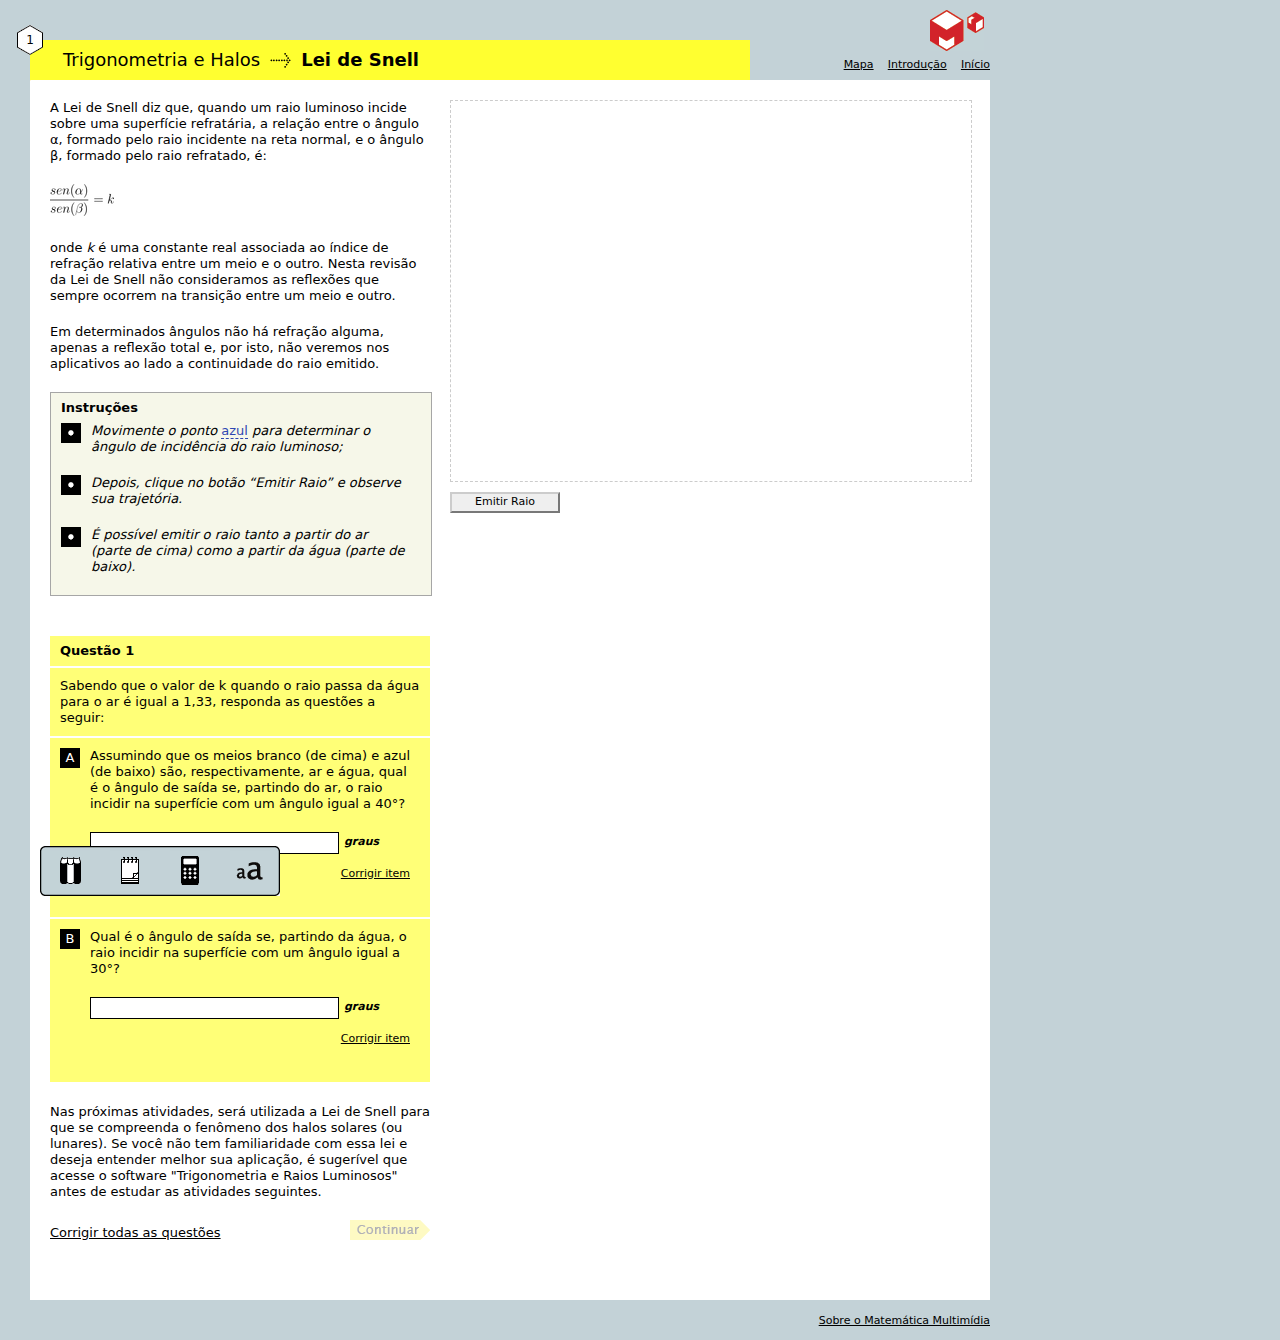
==== atividade1_parte1.html @ 517c29bf "commit inicial" ====
﻿<!DOCTYPE html PUBLIC "-//W3C//DTD XHTML 1.0 Strict//EN"
"http://www.w3.org/TR/xhtml1/DTD/xhtml1-strict.dtd">
<html xmlns = "http://www.w3.org/1999/xhtml"  xml:lang = "pt-br"  lang = "pt-br">
	<head>
		<meta http-equiv="Content-Type" content="text/html; charset=utf-8" /> 
		
		<link rel="stylesheet" type="text/css" href="css/estilo.css" media="screen, projection" title="normal"/>
		<link rel="alternate stylesheet"  type="text/css" href="css/estilo2.css" title="grande" />
		
		<link rel="stylesheet" type="text/css" href="css/popup.css" media="screen, projection" />
		<link rel="stylesheet" type="text/css" href="css/notas.css" media="screen, projection" />
		<link rel="stylesheet" type="text/css" href="css/bloco.css" media="screen, projection" />
		<link rel="stylesheet" type="text/css" href="css/calculadora.css" media="screen, projection" />
		<!--[if IE 7]>
			<link rel="stylesheet" type="text/css" href="css/estilo_ie7.css" media="screen, projection" />
		<![endif]-->
		<!--[if lte IE 6]>	
			<link rel="stylesheet" type="text/css" href="css/estilo_ie6.css" media="screen, projection" />
		<![endif]-->
		
		<script type="text/javascript" src="scripts/AC_RunActiveContent.js"></script>
		<script type="text/javascript" src="scripts/protoaculous.js"></script>
		<script type="text/javascript" src="scripts/popup.js"></script>
		<script type="text/javascript" src="scripts/notas.js"></script>
		<script type="text/javascript" src="scripts/bloco.js"></script>
		<script type="text/javascript" src="scripts/calculadora.js"></script>
		<script type="text/javascript" src="scripts/rolagem.js"></script>
		
		<!-- O arquivo referencias.js e curiosidades.js devem ser incluídos depois do interface -->
		<script type="text/javascript" src="scripts/interface.js"></script>
		<script type="text/javascript" src="scripts/referencias.js"></script>
		<script type="text/javascript" src="scripts/curiosidades.js"></script>
		
		<!-- O arquivo exemplo_correcao.js que contem as funções que corrigem, deve ser incluido antes do exemplo_conteudo.js-->
		<!-- O arquivo inputs.js deve ser incluído por último -->
		<script type="text/javascript" src="scripts/m3_geral.js"></script>
		<script type="text/javascript" src="scripts/refracao.js"></script>
		<script type="text/javascript" src="scripts/refracao_atv1_correcao.js"></script>
		<script type="text/javascript" src="scripts/refracao_atv1_conteudo.js"></script>
		<script type="text/javascript" src="scripts/inputs.js"></script>

		<script type="text/javascript">
			var PosicaoAtual = {Atividade: 1, Parte: 0};
			var ProximaParte = 'mapa.html';
			var Links = $H({
				ponto_azul: {
					conteudo: '<img src="imgs/ponto_azul.png" width="30px" alt=""/>',
					layout: ['seta_baixo', 'esquerda'],
					largura: 2
				}
			});
		</script>
	
		<title>Trigonometria e Halos</title>
	</head>
	<body>
	<!--
	Nunca crie um "onload" aqui, use a Classe Event do Prototype: Event.observe(window, 'load', funcaoAqui);
	Veja um exemplo no arquivo exemplo_correcao.js
	-->
		<div id="container">
			<div id="cabecalho">
				<div id="onde_estou">
					<div class="numero_atividade">1</div>
					<h1>Trigonometria e Halos</h1> <img src="img_layout/setinha-cabecalho.gif" alt=""/> <h2>Lei de Snell</h2>
				</div>
				<div id="logo"></div>
				<div id="links">
					<a id="mapa" href="mapa.html" >Mapa</a>
					<a href="introducao.html">Introdução</a>
					<a href="index.html">Início</a>
				</div>
				
				<div class="limpador"></div>
			</div>
			<!-- Por enquanto o controle de partes trancadas n�o ser� implementado-->
			<ul id="partes">
			</ul>
						
			<div id="software">
				<div id="conteudo">
					<object id="SalvaLocal" name="SalvaLocal" type="application/x-shockwave-flash" data="applets/SalvaLocal.swf" width="1" height="1">
						<param name="menu" value="false" />
						<param name="movie" value="applets/SalvaLocal.swf" />
					</object>
					<div class="texto_solto">
						<p>
							A Lei de Snell diz que, quando um raio luminoso incide sobre uma superfície refratária, a relação entre o ângulo &#945;, formado pelo raio incidente na reta normal, e o ângulo &#946;, formado pelo raio refratado, é:
						</p>
						<p class="formula"> <img src="imgs/form1.png" alt="imagem da form1" /> </p>
						<p>onde <em>k</em> é uma constante real associada ao índice de refração relativa entre um meio e o outro. Nesta revisão da Lei de Snell não consideramos as reflexões que sempre ocorrem na transição entre um meio e outro.</p>
						<p>Em determinados ângulos não há refração alguma, apenas a reflexão total e, por isto, não veremos nos aplicativos ao lado a continuidade do raio emitido.</p>
	
					</div>
					
					<div class="caixa instrucoes">
						<h2>Instruções</h2>
						<p>
							Movimente o ponto <a id="ponto_azul">azul</a> para determinar o ângulo de incidência do raio luminoso;
						</p>
						<p>
							Depois, clique no botão “Emitir Raio” e observe sua trajetória.
						</p>
						<p>
							É possível emitir o raio tanto a partir do ar (parte de cima) como a partir da água (parte de baixo).
						</p>
						
					</div>
					<div id="questoes">
					
						<!--
						Para o Script se localizar, essa div "texto_gen�rico" � necess�ria. Caso n�o tenha texto aqui, deixe ela vazia.
						Coloque aqui qualquer texto gen�rico de instru��es e teoria.
						-->
						<div id="texto_generico">
						</div>

						
						<!-- Aqui v�o ser colocadas as quest�es, via JavaScript.-->
						
						<div id="parte1_q1"></div>
						<p>
							Nas próximas atividades, será utilizada a Lei de Snell para que se compreenda o fenômeno dos halos solares (ou lunares). Se você não tem familiaridade com essa lei e deseja entender melhor  sua aplicação, é sugerível que acesse o software "Trigonometria e Raios Luminosos" antes de estudar as atividades seguintes.
						<p>

						<a href="javascript:;" id="corrigir_tudo">Corrigir todas as questões</a>

						<a id="link_continuar">
							<span class="escondido">Continuar</span>
						</a>
						<div class="limpador"></div>
					</div>
				</div>
			</div>
			<br class="limpador" />
			<div id="rodape">
				<a href="http://m3.mat.br" target="_blank">Sobre o Matemática Multimídia</a>
			</div>
		</div>
		<div id="applet">
			<div id="borda_applet" class="altura_applet_4 borda sem_fundo">
				<applet name="ggbApplet" code="geogebra.GeoGebraApplet" codebase="./" archive="jars/geogebra.jar" width="519" height="380" MAYSCRIPT>
					<param name="filename" value="applets/refracao_agua.ggb" />
					<param name="framePossible" value="false" />
					<param name="showResetIcon" value="false" />
					<param name="enableRightClick" value="false" />
					<param name="showMenuBar" value="false" />
					<param name="showToolBar" value="false" />
					<param name="showToolBarHelp" value="false" />
					<param name="showAlgebraInput" value="false" />
					<param name="scriptable" value="true" />                                            
					<param name="enableShiftDragZoom" value="false" />
					<param name="enableLabelDrags" value="false"/>
					
				</applet>
				<div class="canto sup_esq"></div>
				<div class="canto sup_dir"></div>
				<div class="canto inf_esq"></div>
				<div class="canto inf_dir"></div>
				<div id="associacao"></div>
			</div>
			<div id="comandos">
				<input type="button" class="botao botao_grande" onClick="javascript:animaRaio_p1();" value="Emitir Raio"> 
			</div>
		</div>
		
		<div id="associado"></div>
		
		
		<div id="ferramentas">
			<a href="javascript:;" onclick="return false;" id="link_notas"><span class="escondido">referencias</span></a>
			<a href="javascript:;" onclick="return false;" id="link_bloco"><span class="escondido">bloco de notas</span></a>
			<a href="javascript:;" id="link_calculadora" onclick="javascript:calculadora();"><span class="escondido">calculadora</span></a>
			<a href="javascript:setActiveStyleSheet('grande');" id="link_acessibilidade"><span class="escondido">acessibilidade</span></a>
		</div>
		<div id="calc" class="escondido"></div>
	</body>
</html>
---- css/estilo.css ----
*
{
	font: 13px/16px "Lucida Sans Unicode","Lucida Sans", "Bitstream Vera Sans", "DejaVu Sans";
	list-style-type: none;
	margin: 0;
	padding: 0;
	border: none;
	color: black;
}

html
{
	overflow: auto;
}

body
{
	background-color: #C3D2D7;
}

strong, strong * { font-weight: bold; }
em, em * { font-style: italic; }
big {font-size: 21px; line-height:25px;}
small {font-size: 11px; line-height: 13px;}
sub, sup {font-size: 10px;}


/* radio e checkbox */

.radio {
	background: transparent url(../img_layout/radio.gif) no-repeat scroll 0 0;
	cursor:pointer;
	display:block;
	float:left;
	text-indent:-9999px;
	width:15px;
	height:15px;
	
}

.radio.radio_checado { background-position: -15px 0; }
.radio.desabilitado{ background-position: -30px 0;}
.radio.radio_checado.desabilitado{ background-position: -45px 0;}
.input_radio .radio { margin-left:30px; margin-bottom: 5px; margin-right: 5px; }
#questoes .questao .input_radio .incorreto .radio { background-color:transparent !important;}
#questoes .questao .input_radio .correto .radio { background-color:transparent !important;}



.check {
	background: transparent url(../img_layout/check.gif) no-repeat scroll -20px 0;
	cursor:pointer;
	display:block;
	float:left;
	text-indent:-9999px;
	width:20px;
	height:20px;
	margin-right: 10px;
	
}

.check.check_checado { background-position: 0 0; }
.check.desabilitado{background-position: -40px 0;}
.check.check_checado.desabilitado{ background-position: -60px 0; }



/* definições básicas */

.ancora 
{
	list-style-type: none !important;
	margin: 0 !important;
	padding: 0 !important;
	text-decoration: none !important;
	border: none !important;
}	

.botao {height:21px; font-size: 11px; margin-right:7px; padding-bottom: 2px; text-align:center; border: 2px outset #CCC;}
.botao:active{border: 2px inset #CCC;}
.botao.desabilitado, .botao.desabilitado:active{color: #999; border: 2px outset grey;}
.botao_pequeno {width: 50px;}
.botao_medio {width: 80px;}
.botao_grande {width: 110px;}
.botao_gigante {width: 170px;}

.salva_local{float:right; width: 1px; margin-right:550px;}

#SalvaLocal
{
	position: absolute;
	top:0;
	left:0;
}

.ggbToolbar {padding:5px; background-color: #EFEFEF;}
.ggbToolbar  input{  margin-right:5px; height:26px; width:26px;}
.ggbToolbar  input.selecionado{  border:2px inset #0000FF;}
.ggbToolbar  input.mouseover{  border:2px inset #CCCCCC;}



#partes
{
	float: left;
	margin-top: 14px;
	height: auto;
	margin-left: -20px;
	width: 40px;
}

#software
{
	position: relative;
	float: left;
	height: auto;
	margin-left: -20px;
	width: 100%;
	z-index: 1;	
}

#fichas
{
	width: 920px;
	padding: 20px 0 20px 15px;
}

#fichas a
{
	display: inline;
	text-decoration: underline;
	padding: 0 5px;
}

.texto_solto { width: 380px; margin: 0 20px;}
.texto_solto p { margin-bottom: 20px;}
.texto_solto  h2{ font-size: 13px; margin-bottom: 15px; margin-left: 0px; font-weight: bold;}

.partes
{
	margin-bottom: 7px;
	text-align: center;
}

.partes a
{
	font-weight: bold;
	width: 20px;
	height: 20px;
	line-height: 20px;
	margin-left: 10px;
	text-align: center;
	position: relative;
	display: block;
	text-decoration: none !important;
}

.parte_feita a
{
	
	background: url(../img_layout/parte_feita.gif) no-repeat;
	z-index: 3;
}

.parte_quase_feita a
{
	
	background: url(../img_layout/parte_quase_feita.gif) no-repeat;
	z-index: 3;
}


.parte_atual 
{
	font-size: 18px;
	width: 31px;
	height: 31px;
	line-height: 30px;
	margin-left: 5px;
	color: #000;
	background: url(../img_layout/parte_atual.gif) no-repeat;
	display: block;
	position: relative;
	z-index: 3;
}

.parte_proxima
{
	font-size: 11px;
	font-weight: normal;
	color: #000;
	width: 21px;
	height: 21px;
	margin-left: 10px;
	background: url(../img_layout/parte_proxima.gif) no-repeat;
	z-index: 2;
	position: relative;
}

#associado
{
	width: 20px;
	height: 16px;
	background: url(../img_layout/associado.jpg) no-repeat;
	position: absolute;
	top: -200px;
	left: -200px;
	z-index: 10;
}

#associacao
{
	position: absolute;
	left: -110px;
	bottom: -110px;
	width: 180px;
	height: 15px;
	background-color: RGB(255,255,189);
	border: 2px solid black;
	padding: 2px 1px 5px 5px;
}

#associacao p {width: 150px;}
#associacao .icone_questao {float:right; margin-top: -1px; margin-right: 0 !important;}

#applet
{
	width: 522px;
	left: 450px;
	position: absolute;
	top: 100px;
	z-index: 2;
}

.altura_applet_1 {height: 140px !important; overflow: hidden;}
.altura_applet_2 {height: 220px !important; overflow: hidden;}
.altura_applet_3 {height: 300px !important; overflow: hidden;}
.altura_applet_4 {height: 380px !important; overflow: hidden;}
.altura_applet_5 {height: 460px !important; overflow: hidden;}

#applet .borda {border: 1px dashed #CCC; background: url(../img_layout/fundo_applet.jpg) repeat-y 10px 0; }
#applet .sem_fundo {background: none;}
#applet #comandos {margin-top: 10px;}


#applet #borda_applet {position: relative; overflow: visible;}
#applet .borda_associado { border: 2px solid black; }

#applet.associado .canto
{
	height: 3px;
	width: 3px;
	position: absolute;
	overflow: hidden;
}

#applet.associado .sup_esq
{
	top: 0; left: 0; margin: -2px 0 0 -2px;
	background: url(../img_layout/pt-sup-esq.gif);
}

#applet.associado .sup_dir
{
	top: 0; right: 0; margin: -2px -2px 0 0;
	background: url(../img_layout/pt-sup-dir.gif);
}

#applet.associado .inf_esq
{
	bottom: 0; left: 0; margin: 0 0 -2px -2px;
	background: url(../img_layout/pt-inf-esq.gif);
}

#applet.associado .inf_dir
{
	bottom: 0; right: 0; margin: 0 -2px -2px 0;
	background: url(../img_layout/pt-inf-dir.gif);
}




#ferramentas
{
	width: 240px;
	height: 50px;
	background: url(../img_layout/barra-ferramentas.gif) no-repeat;
	position: fixed;
	left: 40px;
	bottom: 4px;
	z-index: 1999;
}

#ferramentas a
{
	display: block;
	width: 40px;
	height: 40px;
	margin: 5px 10px;
	float: left;
}

#link_notas
{	background: url(../img_layout/notas-off.gif);}
#link_notas:hover
{	background: url(../img_layout/notas-on.gif);}

#link_bloco
{	background: url(../img_layout/bloco-off.gif);}
#link_bloco:hover
{	background: url(../img_layout/bloco-on.gif);}

#link_calculadora
{	background: url(../img_layout/calculadora-off.gif);}
#link_calculadora:hover
{	background: url(../img_layout/calculadora-on.gif);}

#link_acessibilidade
{	background: url(../img_layout/acessibilidade-off.gif);}
#link_acessibilidade:hover
{	background: url(../img_layout/acessibilidade-on.gif);}

.link_curiosidade{background: url(../img_layout/curiosidadesinha.gif) right center no-repeat; padding-right: 18px; text-decoration: none !important; border-bottom: 1px solid #2E47B2; color: #2E47B2;}

#container
{
	width: 960px;
	margin-left: 30px;
	margin-right: 10px;
}

#cabecalho
{
	width: 100%;
	height: 80px;
}

#onde_estou
{
	width: 720px;
	height: 40px;
	margin-top: 40px;
	background-color: #FFFF30;
	float: left;
	position: relative;
}

#onde_estou *
{
	font-size: 18px;
	line-height: 40px;
	display: inline;
}

#onde_estou h1
{
	margin-left: 20px;
	margin-right: 10px;
	float: left;
}

#onde_estou img { float:left; margin-top: 13px; }

#onde_estou h2
{
	margin-left: 10px;
	font-weight: bold;
	float: left;
}

#onde_estou .numero_atividade
{
	width: 26px;
	height: 30px;
	background: url(../img_layout/hexagono-branco.gif) no-repeat;
	/*position: absolute;*/
	float: left;
	margin-left: -13px;
	margin-top: -15px;
	line-height: 30px;
	text-align: center;
	font-size: 12px;
}

#onde_estou .desafio
{
	width: 44px;
	height: 40px;
	background: url(../img_layout/desafio.gif) no-repeat;
	/*position: absolute;*/
	float: left;
	margin-left: -21px;
	margin-top: -21px;
	margin-right: -25px;
	line-height: 30px;
	text-align: center;
	font-size: 12px;
}

#links
{
	float: left;
	width: 240px;
	text-align: right;
	margin-top: 5px;
	
}

#links a
{
	font-size: 11px;
	margin-left: 10px;
	text-decoration: underline;
}

#logo
{
	float: right;
	background: url(../img_layout/logo.gif) no-repeat 0 10px;
	width: 60px;
	height: 51px;
}

/* Texto de apresentaçãoo e questões */

#conteudo
{
	width: 100%;
	background-color: #FFF;
	padding-top: 20px;
	min-height: 450px;
}

#conteudo h1
{
	margin-left: 20px;
	margin-right: 5px;
	font-size: 23px;
}

.caixa
{
	width: 380px;
	margin: 0 20px 20px 20px;	background: #F6F7E9;	border: 1px solid #A6A6A6;
	background-color: #F6F7E9;
}

.caixa h2
{
	font-size: 13px;
	font-weight: bold;
	height: 30px;
	line-height: 30px;
	margin-left: 10px;
}

.caixa p
{
	font-style: italic;
	margin: 0 20px 20px 40px;	min-height: 20px;
}

.instrucoes p
{
	background:  url(../img_layout/instrucoes.gif) no-repeat;
	margin-left:10px !important;
	padding-left: 30px;
}

.msg_valor_inicial * {color: black !important; font-style: italic;}
.msg_valor_inicial  {margin: -2px -18px 10px -10px; border-bottom: 2px dotted #FFF; padding:0 0 5px 40px; height: 20px; position: relative; z-index:1; }
.msg_valor_inicial .depois {color: #a5a5a5 !important;}


.valor_inicial .item{background: url(../img_layout/seta.gif) no-repeat 10px 0;}
.valor_inicial .item.sem_titulo{margin-top: 10px;}
.valor_inicial a{float: right; display: block; text-decoration: underline; font-size: 11px; margin: 5px 20px;}
.valor_inicial input{border: 1px solid black; width: 314px; padding: 0 2px; margin: 0 0 5px 40px; height: 20px; font-size: 11px;}

.valor_inicial.desabilitada{background-color: #d1d1d1; }
.valor_inicial.desabilitada input[type="text"]{background-color: transparent; border: 1px dashed black;}


.valor_dentro
{
	margin: 0;	background: #F6F7E9; border: 1px solid #A6A6A6;
	background-color: #F6F7E9;
}

.valor_dentro p {margin-left : 40px;}
.valor_dentro .item{background: url(../img_layout/seta.gif) no-repeat 10px 0;}
.valor_dentro .item.sem_titulo{margin-top: 10px;}
.valor_dentro a{float: right; display: block; text-decoration: underline; font-size: 11px; margin: 5px 20px;}
.valor_dentro input{border: 1px solid black; width: 314px; padding: 0 2px; margin: 10px 0 5px 40px !important; height: 20px; font-size: 11px;}

.valor_dentro.desabilitada{background-color: #d1d1d1; }
.valor_dentro.desabilitada input{background: none; border: 1px dashed black;}

.valor_dentro .conteudo {margin-left:30px;}
.valor_dentro .caixas {width: 75px; margin-left: 10px;}
.valor_dentro .label { float:left; width: 70px; font-size: 11px; padding-right: 10px; height: 18px;}
.valor_dentro .input { float: none !important; width: 64px !important; border: 1px solid black; padding: 0 2px; margin: 0 20px 0 0 !important; height: 20px; font-size: 11px;}



/* tabelas */

.tabela {float: left; padding: 0; border: 1px solid #000; border-collapse: collapse; table-layout: fixed;  width: 20px; background: #FFF;}
.tabela th{ background: #000; height: 20px; color: #fff; text-align: center; border-right: 1px solid #FFF; font-size: 11px; overflow: hidden;}
.tabela th.ultima_borda { border-right: 1px solid #000; }
.tabela td
{
	font-size: 11px;
	color: #000;
	text-align: center;
	height: 22px;
	border-width: 1px;
	padding: 0 2px;
	border-style: dotted solid;
	border-color: #AAA #000;
	overflow: hidden;
}

.tabela input
{
	width: 15px;
	height: 15px !important;
	font-size: 11px !important;
	border: 1px solid black !important;
	padding: 0 2px !important;
	margin: 0 !important;
}



.largura0 { width: 0px; }
.largura1 { width: 20px; }
.largura2 { width: 40px; }
.largura3 { width: 60px; }
.largura4 { width: 80px; }
.largura5 { width: 100px; }
.largura6 { width: 120px; }

.sem_borda {border-style: none none !important; border-width: 0px !important;}

.semi_destacado { background: #83B6D1;}


.seta_coluna {display: none; position: absolute; bottom: -10px; height: 5px; width: 10px; background: url(../img_layout/seta_coluna.jpg) no-repeat;}
.seta_linha  {display: none; position:absolute; right: -6px; height: 10px; width: 5px; background: url(../img_layout/seta_linha.jpg) no-repeat;}

.calculado { background-color: RGB(209,209,209); border: 0 !important;}
.tabela_ativo { border: 3px solid black !important; margin-left: -2px !important;}






/* Questões */

#questoes{ width: 380px; margin: 0 20px; padding-bottom: 20px;}
#questoes #texto_generico{ margin-bottom: 40px;}
#questoes #texto_generico h2{ font-size: 13px; margin-bottom:15px; height: 15px; line-height: 15px; margin-left: 0px; font-weight: bold;}
#questoes p{ margin-bottom: 20px;}
#questoes a{ text-decoration: underline;}
#questoes h2{ font-size: 13px; line-height: 30px; height: 30px; margin-left: 10px; font-weight: bold;}

/* Cada questão*/

#questoes .questao_container{ background-color: #FF7; margin-bottom: 20px;}
#questoes .questao_container .questao{ border-top: 2px solid white;}


/* Cada item de questão*/

#questoes .questao .colchao{margin: 10px 20px 10px 10px;}

#questoes .questao .questao_item{border: 2px solid white; margin: -2px 0 0px -2px; width: 380px; position: relative; clear: both; cursor: pointer;}
#questoes .questao .questao_item:hover{border: 2px dashed black; z-index: 10;}
#questoes .questao .questao_item.selecionada:hover{border: 2px solid black !important;}

#questoes .questao p
{
	width: 320px;
	float: left;
}

#questoes .questao .unidade {font-size:11px; margin-left: 30px; margin-top:-16px; font-style:italic; color: RGB(210,35,42);}
#questoes .questao .antes_depois {margin-top:2px; font-size:11px; }
#questoes .questao span sub {font-size:7px;}
#questoes .questao .depois {font-style: italic; font-weight: bold;}
#questoes .questao .input_texto .primeiro_modulo {width:40px;}
#questoes .questao .input_texto .segundo_modulo {width:70px;}
#questoes .questao .input_texto .terceiro_modulo {width:100px;}


#questoes .questao p .imagem_dentro {border: 1px solid #666;}
.imagem_fora {border: 1px solid #666; width:380px;}
.legenda {font-style: italic; font-size: 13px; line-height: 16px; width: 300px;  margin-bottom: 30px !important;}

p .formula
{
	display:block;
	margin-top: 20px;
}

.icone_questao
{
	width: 20px;
	height: 20px;
	line-height: 20px;
	background-color: black;
	color: white;
	margin-right: 10px;
	display: block;
	text-align: center;
	float: left;
}

#questoes .esperando .icone_questao, #questoes .esperando th, #questoes .esperando td, #questoes .esperando table { background-color: #A5A5A5; color: white !important; border-color: white;}
#questoes .esperando p, #questoes .esperando a, #questoes .esperando span, #questoes .esperando div { color: #A5A5A5; }

#questoes .questao input
{
	height: 20px;
	font-size: 11px;
	float: left;
	margin-left: 30px;
}

#questoes .esperando input
{
	background: RGB(209,209,209);
	border: 1px solid #A5A5A5 !important;
	color: white !important;
}

#questoes .esperando .matriz
{
	border-left: 3px solid #A5A5A5 !important;
	border-right: 3px solid #A5A5A5 !important;
}

.esperando .matriz .supe_esq {background: url(../img_layout/matriz_ce12.gif) no-repeat; }
.esperando .matriz .supe_dir {background: url(../img_layout/matriz_cd12.gif) no-repeat; }
.esperando .matriz .infe_esq {background: url(../img_layout/matriz_ce22.gif) no-repeat; }
.esperando .matriz .infe_dir {background: url(../img_layout/matriz_cd22.gif) no-repeat; }

.selecionada .esperando .matriz .supe_esq {background: url(../img_layout/matriz_ce12_sel.gif) no-repeat !important; }
.selecionada .esperando  .matriz .supe_dir {background: url(../img_layout/matriz_cd12_sel.gif) no-repeat !important; }
.selecionada .esperando  .matriz .infe_esq {background: url(../img_layout/matriz_ce22_sel.gif) no-repeat !important; }
.selecionada .esperando .matriz .infe_dir {background: url(../img_layout/matriz_cd22_sel.gif) no-repeat !important; }



#questoes .questao .input_texto input{ width: 306px; border: 1px solid black; padding: 0 5px;}
#questoes .questao .input_texto .input_normal{ width: 64px; border: 1px solid black; padding: 0 2px; margin: 0 20px 0 0 !important; height: 20px; font-size: 11px;}
#questoes .questao .input_texto .input_grande{  width: 118px; border: 1px solid black; padding: 0 2px; margin: 0px !important; height: 20px; font-size: 11px;}
#questoes .questao .input_texto .input_pequeno{ width: 49px; border: 1px solid black; padding: 0 2px; margin-left: 0px !important; height: 20px; font-size: 11px;}
#questoes .questao .input_texto .com_quebra{ float: left; }
#questoes .questao .input_texto .label_multiplo{ float:left; width: 70px; font-size: 11px; padding-right: 10px; height: 18px;}
#questoes .questao .correto input{background: #beff73 url(../img_layout/certinho.gif) bottom right no-repeat;}
#questoes .questao .incorreto input {background: #ffb47f url(../img_layout/erradinho.gif) bottom right no-repeat;}

#questoes .entre_linhas {height: 20px;}
#questoes .questao .input_texto .sem_margem {margin: 0 !important;}
.sem_margem {margin: 0 !important;}

#questoes .questao .input_radio input{ margin-right: 5px;}
#questoes .questao .input_radio label span{ padding: 0 3px; margin-right: 12px;}
#questoes .questao .input_radio div{ width: 348px; float: left;}
#questoes .questao .input_radio .correto label{background: url(../img_layout/certinho.gif) bottom right no-repeat; }
#questoes .questao .input_radio .correto span{background-color: #beff73;}
#questoes .questao .input_radio .incorreto label{background: url(../img_layout/erradinho.gif) bottom right no-repeat; }
#questoes .questao .input_radio .incorreto span{background-color: #ffb47f;}

#questoes .questao .texto p{ margin-left: 30px; width: 318px !important;}

#questoes .questao .pq_errei{background-color: #fffea1; border-top: 3px dotted white; margin-top: 10px;}
#questoes .questao .pq_errei p{ float: none; margin: 10px 20px 0 40px; font-size: 11px; color: red;}
#questoes .questao .pq_errei p span{font-size: 11px; color: red;}
#questoes .questao .pq_errei a{ float: right; font-size: 11px; text-decoration: underline; margin: 10px 20px;}

#questoes .questao .feedback
{
	float: right;
	text-decoration: underline;
	margin-top: 6px;
	margin-bottom: 10px;
	font-size: 11px;
	padding-left: 25px;
	background-position: 20px center;
	background-repeat: no-repeat;
}

/* CSS de um item selecionado */

#questoes .questao .selecionada .ajuda
{
	display:block;
	z-index: 10;
	position: absolute;
	top: 0;
	right: 0;
	background: url(../img_layout/interrogacao.gif) top center no-repeat;
	margin-right: -8px;
	margin-top: -8px;
	width: 20px;
	height: 20px;
	cursor: help;
}


#questoes .questao .selecionada .ajuda.geral
{
	margin-top: 5px;
	margin-right: -10px;
}

#questoes .questao .selecionada .ajuda.quebra
{
	margin-top: 7px;
	margin-right: 9px;
}


#questoes .questao .selecionada .ajuda:hover, #questoes .questao .selecionada .ajuda.ativo
{
	background-position: bottom center; 
}


#questoes .questao .selecionada
{
	margin-left:-2px;
	margin-top:-2px;
	border: 2px solid black;
	background-color: #feffbd;
	z-index: 11;
}

#questoes .questao .selecionada .canto
{
	height: 3px;
	width: 3px;
	position: absolute;
	overflow: hidden;
}

#questoes .questao .selecionada .sup_esq
{
	top: 0; left: 0; margin: -2px 0 0 -2px;
	background: url(../img_layout/pt-sup-esq.gif);
}

#questoes .questao .selecionada .sup_dir
{
	top: 0; right: 0; margin: -2px -2px 0 0;
	background: url(../img_layout/pt-sup-dir.gif);
}

#questoes .questao .selecionada .inf_esq
{
	bottom: 0; left: 0; margin: 0 0 -2px -2px;
	background: url(../img_layout/pt-inf-esq.gif);
}

#questoes .questao .selecionada .inf_dir
{
	bottom: 0; right: 0; margin: 0 -2px -2px 0;
	background: url(../img_layout/pt-inf-dir.gif);
}

#questoes .caderno
{
	margin: 30px 0;
}

#questoes .caderno h2
{
	line-height: 30px;
	height: 30px;
	background-color: #c1cfff;
	width: auto;
	padding: 0 20px;
	font-size: 11px;
	font-style: italic;
	font-weight: normal;
	float: right;
	margin-top: -15px;
}

#questoes .caderno h3{ font-weight: bold; margin: 2px 0 10px 10px;}
#questoes .caderno p{ margin-bottom: 10px; width: 320px; margin-left: 30px;}
#questoes .caderno ol li{ background: none; border: 2px solid black; margin-bottom: 20px;}
#questoes .caderno ol li ol li{ border: none; border-bottom: 1px solid black; padding: 0 10px; margin-bottom: 10px; }
#questoes .caderno .ultima{ border-bottom: none; padding: 0 10px; margin-bottom: 0px;}
#questoes .caderno .icone_questao{ background-color: #23408f; margin-top: 3px; }


.enunciado_geral {
	padding: 10px;
	border-top: 2px solid white;
}






/* matriz */

.matriz {border-right: 3px solid black; border-left: 3px solid black; min-height: 20px; float: left; width:auto; margin-left: 20px; position: relative; padding: 0 7px;}
.matriz.incorreto {border-color: #D2232A; background: url(../img_layout/erradinho.gif) right bottom no-repeat;}
.matriz.correto {border-color: #40AE49; background: url(../img_layout/certinho.gif) right bottom no-repeat;}
.matriz input {width: 30px !important; margin: 5px !important; border: 1px solid black; text-align:center; padding: 0; font-style: italic; background-image: none !important;}
.matriz span {width: 32px; height: 20px; text-align:center; padding:0; line-height: 30px;  margin: 0 5px 5px; display: block; float: left; font-style: italic;}

.matriz_menor span {width: 15px !important;}

.matriz .supe_esq {background: url(../img_layout/matriz_ce1.gif) no-repeat; height: 7px; width: 7px; position: absolute; margin-left:-3px; top:0; left:0;}
.matriz .supe_dir {background: url(../img_layout/matriz_cd1.gif) no-repeat; height: 7px; width: 7px; position: absolute; margin-right:-3px; top:0; right:0;}
.matriz .infe_esq {background: url(../img_layout/matriz_ce2.gif) no-repeat; height: 7px; width: 7px; position: absolute; margin-left:-3px; bottom:0; left:0;}
.matriz .infe_dir {background: url(../img_layout/matriz_cd2.gif) no-repeat; height: 7px; width: 7px; position: absolute; margin-right:-3px; bottom:0; right:0;}
.selecionada .supe_esq {background: url(../img_layout/matriz_ce1_sel.gif) }
.selecionada .supe_dir {background: url(../img_layout/matriz_cd1_sel.gif) }
.selecionada .infe_esq {background: url(../img_layout/matriz_ce2_sel.gif) }
.selecionada .infe_dir {background: url(../img_layout/matriz_cd2_sel.gif) }

.matriz.correto .supe_esq {background-image: url(../img_layout/matriz_certa_ce1.gif);}
.matriz.correto .supe_dir {background-image: url(../img_layout/matriz_certa_cd1.gif);}
.matriz.correto .infe_esq {background-image: url(../img_layout/matriz_certa_ce2.gif);}
.matriz.correto .infe_dir {background-image: url(../img_layout/matriz_certa_cd2.gif);}
.selecionada .matriz.correto .supe_esq {background-image: url(../img_layout/matriz_certa_ce1_sel.gif);}
.selecionada .matriz.correto .supe_dir {background-image: url(../img_layout/matriz_certa_cd1_sel.gif);}
.selecionada .matriz.correto .infe_esq {background-image: url(../img_layout/matriz_certa_ce2_sel.gif);}
.selecionada .matriz.correto .infe_dir {background-image: url(../img_layout/matriz_certa_cd2_sel.gif);}

.matriz.incorreto .supe_esq {background-image: url(../img_layout/matriz_errada_ce1.gif);}
.matriz.incorreto .supe_dir {background-image: url(../img_layout/matriz_errada_cd1.gif);}
.matriz.incorreto .infe_esq {background-image: url(../img_layout/matriz_errada_ce2.gif);}
.matriz.incorreto .infe_dir {background-image: url(../img_layout/matriz_errada_cd2.gif);}
.selecionada .matriz.incorreto .supe_esq {background-image: url(../img_layout/matriz_errada_ce1_sel.gif);}
.selecionada .matriz.incorreto .supe_dir {background-image: url(../img_layout/matriz_errada_cd1_sel.gif);}
.selecionada .matriz.incorreto .infe_esq {background-image: url(../img_layout/matriz_errada_ce2_sel.gif);}
.selecionada .matriz.incorreto .infe_dir {background-image: url(../img_layout/matriz_errada_cd2_sel.gif);}


.matriz_fora {border-right: 3px solid black; border-left: 3px solid black; min-height: 20px; float: left; width:auto; margin-bottom:20px; position: relative; padding: 0 7px;}
.matriz_fora input {width: 30px !important; margin: 5px !important; border: 1px solid black; text-align:center; padding: 0; font-style: italic; background-image: none !important;}
.matriz_fora span {width: 32px; height: 20px; text-align:center; padding:0; line-height: 30px;  margin: 0 5px 5px; display: block; float: left; font-style: italic;}

.matriz_fora .supe_esq {background: url(../img_layout/matriz_fora_c1.gif) no-repeat; height: 7px; width: 7px; position: absolute; margin-left:-3px; top:0; left:0;}
.matriz_fora .supe_dir {background: url(../img_layout/matriz_fora_c3.gif) no-repeat; height: 7px; width: 7px; position: absolute; margin-right:-3px; top:0; right:0;}
.matriz_fora .infe_esq {background: url(../img_layout/matriz_fora_c2.gif) no-repeat; height: 7px; width: 7px; position: absolute; margin-left:-3px; bottom:0; left:0;}
.matriz_fora .infe_dir {background: url(../img_layout/matriz_fora_c4.gif) no-repeat; height: 7px; width: 7px; position: absolute; margin-right:-3px; bottom:0; right:0;}

.matriz_inicial {border-right: 3px solid black; border-left: 3px solid black; min-height: 20px; float: left; width:auto; margin-bottom:20px; position: relative; padding: 0 7px;}
.matriz_inicial input {width: 30px !important; margin: 5px !important; border: 1px solid black; text-align:center; padding: 0; font-style: italic; background-image: none !important;}
.matriz_inicial span {width: 32px; height: 20px; text-align:center; padding:0; line-height: 30px;  margin: 0 5px 5px; display: block; float: left; font-style: italic;}

.matriz_inicial .supe_esq {background: #F6F7E9 url(../img_layout/matriz_inicial_c1.gif) no-repeat; height: 7px; width: 7px; position: absolute; margin-left:-3px; top:0; left:0;}
.matriz_inicial .supe_dir {background: #F6F7E9 url(../img_layout/matriz_inicial_c3.gif) no-repeat; height: 7px; width: 7px; position: absolute; margin-right:-3px; top:0; right:0;}
.matriz_inicial .infe_esq {background: #F6F7E9 url(../img_layout/matriz_inicial_c2.gif) no-repeat; height: 7px; width: 7px; position: absolute; margin-left:-3px; bottom:0; left:0;}
.matriz_inicial .infe_dir {background: #F6F7E9 url(../img_layout/matriz_inicial_c4.gif) no-repeat; height: 7px; width: 7px; position: absolute; margin-right:-3px; bottom:0; right:0;}

.desabilitada .matriz_inicial .supe_esq {background: #D1D1D1 url(../img_layout/matriz_inicial_c1.gif) no-repeat;}
.desabilitada .matriz_inicial .supe_dir {background: #D1D1D1 url(../img_layout/matriz_inicial_c3.gif) no-repeat;}
.desabilitada .matriz_inicial .infe_esq {background: #D1D1D1 url(../img_layout/matriz_inicial_c2.gif) no-repeat;}
.desabilitada .matriz_inicial .infe_dir {background: #D1D1D1 url(../img_layout/matriz_inicial_c4.gif) no-repeat;}

/* calculadora */

#calc
{
	width: 245px;
	height: 261px;
	background: url(../img_layout/calc.gif) no-repeat;
	position: fixed; 
	bottom: 58px;
	left: 39px;
	z-index: 1201;
}


/* rodapé */

#link_continuar
{
	width: 80px;
	height: 20px;
	float: right;
	display: block;
	background: url(../img_layout/continuar-amarelo-desativado.gif) no-repeat;
}


#corrigir_tudo{ float: left; text-decoration: underline; margin-bottom: 30px; line-height: 25px; padding-right: 30px;}
#corrigir_tudo.tudo_certo{ background: url(../img_layout/certao.gif) right center no-repeat;}
#corrigir_tudo.algo_errado{ background: url(../img_layout/erradao.gif) right center no-repeat;}

#link_continuar.ativado
{
	background: url(../img_layout/continuar-amarelo-ativado.gif) no-repeat;	
}

#rodape
{
	text-align: right;
	line-height: 40px;
}

#rodape a
{
	margin-left: 10px;
	font-size: 11px;
	text-decoration: underline;
}

/* SLIDER */

.slider{height: 2px !important; width: 348px !important; position: relative !important; margin: 25px 0 10px 27px !important; }
.questao .slider{margin-left:-10px !important;}
.slider .face {background-color: black !important; position: absolute !important; top: 0 !important; height: 2px !important; width: 318px !important; margin: 0 15px !important;}
.slider .handle{
	height: 35px !important;
	width: 30px !important;
	top: -27px !important;
	position: absolute !important;
	background: url(../img_layout/slider-handle.gif) no-repeat bottom center !important;
	text-align: center !important;
	line-height: 20px !important;
	cursor: pointer !important;
	border: none !important;
	font-size: 13px !important;
	margin: 0 !important;
	padding:0 !important;
}
.slider .ponto{background: url(../img_layout/slider-ponto.gif) no-repeat !important; width: 5px !important; height: 5px !important; position: absolute !important; top: -2px !important;}
.slider.desabilitado .face{background-color: #c4c4c4 !important;}
.slider.desabilitado .handle{background-image: url(../img_layout/slider-handle-d.gif) !important; color: #c4c4c4 !important;}
.slider.desabilitado .ponto{background-image: url(../img_layout/slider-ponto-d.gif) !important;}

/* SPINNER */

.spinner{border: 1px solid black; height: 20px; float: left;}
.spinner *{float: left; height: 20px; font-style: italic;}
.spinner input{padding: 0 2px !important; margin: 0 !important; border: none !important;}
.spinner .up{background: white url(../img_layout/spin-up.gif) center center no-repeat; width: 20px; cursor: pointer; border-left: 1px solid black;}
.spinner .down{background: white url(../img_layout/spin-down.gif) center center no-repeat; width: 20px; cursor: pointer; border-left: 1px solid black;}
.spinner.desabilitado .up, .spinner.desabilitado .down, .spinner .press{background-color: #DDD;}

/* SELECT */

.select{border: 1px solid black; height: 20px; float: left}
.select span{display: block; height: 20px; padding: 0 2px; line-height: 20px;}
.select .seta{background: url(../img_layout/spin-down.gif) center center no-repeat; width: 20px; height: 20px; display:block; border-left: 1px solid black; top:-20px; position: relative;}
.opcoes{position: absolute; border: 1px solid black; background-color: white;}
.opcoes span{display: block; cursor: pointer;}
.opcoes span.selecionado{background-color: black; color: white;}
.select.desabilitado, .select.desabilitado * {background-color: #DDD;}


/* Classes auxiliares*/

.escondido
{
	visibility: hidden;
	display: none;
}

.some { margin-left: -6000px !important; }

.limpador
{
	height: 5px;
	clear: both;
}


.recipiente.errado {background: #ffb47f url(../img_layout/erradinho.gif) bottom right no-repeat !important;}
.recipiente.correto {background: #beff73 url(../img_layout/certinho.gif) bottom right no-repeat !important;}
.recipiente.nao_preenchido {background: transparent url(../img_layout/erradinho.gif) bottom right no-repeat !important;}

.recipiente { width: 55px; height: 22px; border: 1px dashed black; }
.deposito { border: 2px solid white; padding: 5px; float:none; }
.deposito .titulo {font-style: italic; font-size: 11px; margin-bottom: 10px;  }
.deposito .caixa_pequena, .recipiente .caixa_pequena {color: black; background-color: white; width:35px; height: 18px; padding: 2px 5px; text-align: center;}
.deposito .caixa_media, .recipiente .caixa_media  {color: black; background-color: white; width:70px; height: 18px; padding: 2px 5px; text-align: center;}
.deposito .caixa_grande, .recipiente .caixa_grande  {color: black; background-color: white; width:100px; height: 18px; padding: 2px 5px;  text-align: center;}
.deposito div {float:left; margin-right: 10px; margin-bottom: 10px; }

.sem_cor {background-color: #FFF !important}





.margem_inferior { margin-bottom: 20px; }
.margem_questao { margin-left: 30px !important; }
.margem_topo { margin-top: 40px !important; }
.a_esquerda { float: left; }
.a_direita { float: right; }




#velatura {
	background-color:#A6A6A6;
	height:100%;
	width:100%;
	position:fixed;
	top: 0;
	left:0;
	z-index:500;
}
---- css/estilo2.css ----
*
{
	font: 16px/19px "Lucida Sans Unicode","Lucida Sans", "Bitstream Vera Sans", "DejaVu Sans";
	list-style-type: none;
	margin: 0;
	padding: 0;
	border: none;
	color: black;
}

html
{
	overflow: auto;
}

body
{
	background-color: #C3D2D7;
}

strong, strong * { font-weight: bold; }
em, em * { font-style: italic; }
big {font-size: 21px; line-height:25px;}
small {font-size: 11px; line-height: 13px;}
sub, sup {font-size: 10px;}

/* radio e checkbox */

.radio {
	background: transparent url(../img_layout/radio.gif) no-repeat scroll 0 0;
	cursor:pointer;
	display:block;
	float:left;
	text-indent:-9999px;
	width:15px;
	height:15px;
	
}

.esperando .input_radio .radio { background-position: -30px 0 !important; }
.radio_checado { background-position: -15px 0; }
.input_radio .radio { margin-left:30px; margin-bottom: 5px; margin-right: 5px; }
#questoes .questao .input_radio .incorreto .radio { background-color:transparent !important;}
#questoes .questao .input_radio .correto .radio { background-color:transparent !important;}

.check {
	background: transparent url(../img_layout/check.gif) no-repeat scroll -20px 0;
	cursor:pointer;
	display:block;
	float:left;
	text-indent:-9999px;
	width:20px;
	height:20px;
	margin-right: 10px;
	
}

.check_checado { background-position: 0 0; }



/* definições básicas */

.ancora 
{
	list-style-type: none !important;
	margin: 0 !important;
	padding: 0 !important;
	text-decoration: none !important;
	border: none !important;
}	

.botao {height:29px; font-size: 14px; margin-right:7px; padding-bottom: 2px; text-align:center; border: 2px outset #CCC;}
.botao:active{border: 2px inset #CCC;}
.botao.desabilitado, .botao.desabilitado:active{color: #999; border: 2px outset grey;}
.botao_pequeno {width: 50px;}
.botao_medio {width: 80px;}
.botao_grande {width: 110px;}
.botao_gigante {width: 170px;}

.salva_local{float:right; width: 1px; margin-right:550px;}

#SalvaLocal
{
	position: absolute;
	top:0;
	left:0;
}

.ggbToolbar {padding:5px;}
.ggbToolbar  input{  margin-right:5px; height:22px; width:22px;}
.ggbToolbar {padding:5px; background-color: #EFEFEF;}
.ggbToolbar  input{  margin-right:5px; height:26px; width:26px;}
.ggbToolbar  input.selecionado{  border:2px inset #0000FF;}
.ggbToolbar  input.mouseover{  border:2px inset #CCCCCC;}



#partes
{
	float: left;
	margin-top: 14px;
	height: auto;
	margin-left: -20px;
	width: 40px;
}

#software
{
	position: relative;
	float: left;
	height: auto;
	margin-left: -20px;
	width: 100%;
	z-index: 1;	
}

#fichas
{
	width: 920px;
	padding: 20px 0 20px 15px;
}

#fichas a
{
	display: inline;
	text-decoration: underline;
	padding: 0 5px;
}

.texto_solto { width: 380px; margin: 0 20px;}
.texto_solto p { margin-bottom: 20px;}
.texto_solto  h2{ font-size: 13px; margin-bottom: 15px; margin-left: 0px; font-weight: bold;}

.partes
{
	margin-bottom: 7px;
	text-align: center;
}

.partes a
{
	font-weight: bold;
	width: 20px;
	height: 20px;
	line-height: 20px;
	margin-left: 10px;
	text-align: center;
	position: relative;
	display: block;
	text-decoration: none !important;
}

.parte_feita a
{
	
	background: url(../img_layout/parte_feita.gif) no-repeat;
	z-index: 3;
}

.parte_quase_feita a
{
	
	background: url(../img_layout/parte_quase_feita.gif) no-repeat;
	z-index: 3;
}


.parte_atual 
{
	font-size: 18px;
	width: 31px;
	height: 31px;
	line-height: 30px;
	margin-left: 5px;
	color: #000;
	background: url(../img_layout/parte_atual.gif) no-repeat;
	display: block;
	position: relative;
	z-index: 3;
}

.parte_proxima
{
	font-size: 11px;
	font-weight: normal;
	color: #000;
	width: 21px;
	height: 21px;
	margin-left: 10px;
	background: url(../img_layout/parte_proxima.gif) no-repeat;
	z-index: 2;
	position: relative;
}

#associado
{
	width: 20px;
	height: 16px;
	background: url(../img_layout/associado.jpg) no-repeat;
	position: absolute;
	top: -200px;
	left: -200px;
	z-index: 10;
}

#associacao
{
	position: absolute;
	left: -110px;
	bottom: -110px;
	width: 180px;
	height: 15px;
	background-color: RGB(255,255,189);
	border: 2px solid black;
	padding: 2px 1px 5px 5px;
}

#associacao p {width: 150px;}
#associacao .icone_questao {float:right; margin-top: -1px; margin-right: 0 !important;}

#applet
{
	width: 522px;
	left: 450px;
	position: absolute;
	top: 100px;
	z-index: 2;
}

.altura_applet_1 {height: 140px !important; overflow: hidden;}
.altura_applet_2 {height: 220px !important; overflow: hidden;}
.altura_applet_3 {height: 300px !important; overflow: hidden;}
.altura_applet_4 {height: 380px !important; overflow: hidden;}
.altura_applet_5 {height: 460px !important; overflow: hidden;}

#applet .borda {border: 1px dashed #CCC; background: url(../img_layout/fundo_applet.jpg) repeat-y 10px 0; }
#applet .sem_fundo {background: none;}
#applet #comandos {margin-top: 10px;}


#applet #borda_applet {position: relative; overflow: visible;}
#applet .borda_associado { border: 2px solid black; }

#applet.associado .canto
{
	height: 3px;
	width: 3px;
	position: absolute;
	overflow: hidden;
}

#applet.associado .sup_esq
{
	top: 0; left: 0; margin: -2px 0 0 -2px;
	background: url(../img_layout/pt-sup-esq.gif);
}

#applet.associado .sup_dir
{
	top: 0; right: 0; margin: -2px -2px 0 0;
	background: url(../img_layout/pt-sup-dir.gif);
}

#applet.associado .inf_esq
{
	bottom: 0; left: 0; margin: 0 0 -2px -2px;
	background: url(../img_layout/pt-inf-esq.gif);
}

#applet.associado .inf_dir
{
	bottom: 0; right: 0; margin: 0 -2px -2px 0;
	background: url(../img_layout/pt-inf-dir.gif);
}




#ferramentas
{
	width: 240px;
	height: 50px;
	background: url(../img_layout/barra-ferramentas.gif) no-repeat;
	position: fixed;
	left: 40px;
	bottom: 4px;
	z-index: 2000;
}

#ferramentas a
{
	display: block;
	width: 40px;
	height: 40px;
	margin: 5px 10px;
	float: left;
}

#link_notas
{	background: url(../img_layout/notas-off.gif);}
#link_notas:hover
{	background: url(../img_layout/notas-on.gif);}

#link_bloco
{	background: url(../img_layout/bloco-off.gif);}
#link_bloco:hover
{	background: url(../img_layout/bloco-on.gif);}

#link_calculadora
{	background: url(../img_layout/calculadora-off.gif);}
#link_calculadora:hover
{	background: url(../img_layout/calculadora-on.gif);}

#link_acessibilidade
{	background: url(../img_layout/acessibilidade-on.gif);}
#link_acessibilidade:hover
{	background: url(../img_layout/acessibilidade-off.gif);}

.link_curiosidade{background: url(../img_layout/curiosidadesinha.gif) right center no-repeat; padding-right: 18px; text-decoration: none !important; border-bottom: 1px solid #2E47B2; color: #2E47B2;}

#container
{
	width: 960px;
	margin-left: 30px;
	margin-right: 10px;
}

#cabecalho
{
	width: 100%;
	height: 80px;
}

#onde_estou
{
	width: 720px;
	height: 40px;
	margin-top: 40px;
	background-color: #FFFF30;
	float: left;
	position: relative;
}

#onde_estou *
{
	font-size: 18px;
	line-height: 40px;
	display: inline;
}

#onde_estou h1
{
	margin-left: 20px;
	margin-right: 10px;
	float: left;
}

#onde_estou img { float:left; margin-top: 13px; }

#onde_estou h2
{
	margin-left: 10px;
	font-weight: bold;
	float: left;
}

#onde_estou .numero_atividade
{
	width: 26px;
	height: 30px;
	background: url(../img_layout/hexagono-branco.gif) no-repeat;
	/*position: absolute;*/
	float: left;
	margin-left: -13px;
	margin-top: -15px;
	line-height: 30px;
	text-align: center;
	font-size: 12px;
}

#onde_estou .desafio
{
	width: 44px;
	height: 40px;
	background: url(../img_layout/desafio.gif) no-repeat;
	/*position: absolute;*/
	float: left;
	margin-left: -21px;
	margin-top: -21px;
	margin-right: -25px;
	line-height: 30px;
	text-align: center;
	font-size: 12px;
}

#links
{
	float: left;
	width: 240px;
	text-align: right;
	margin-top: 5px;
	
}

#links a
{
	font-size: 11px;
	margin-left: 10px;
	text-decoration: underline;
}

#logo
{
	float: right;
	background: url(../img_layout/logo.gif) no-repeat 0 10px;
	width: 60px;
	height: 51px;
}

/* Texto de apresentaçãoo e questões */

#conteudo
{
	width: 100%;
	background-color: #FFF;
	padding-top: 20px;
	min-height: 450px;
}

#conteudo h1
{
	margin-left: 20px;
	margin-right: 5px;
	font-size: 23px;
}

.caixa
{
	width: 380px;
	margin: 0 20px 20px 20px;	background: #F6F7E9;	border: 1px solid #A6A6A6;
	background-color: #F6F7E9;
}

.caixa h2
{
	font-size: 13px;
	font-weight: bold;
	height: 30px;
	line-height: 30px;
	margin-left: 10px;
}

.caixa p
{
	font-style: italic;
	margin: 0 20px 20px 40px;	min-height: 20px;
}

.instrucoes p
{
	background:  url(../img_layout/instrucoes.gif) no-repeat;
	margin-left:10px !important;
	padding-left: 30px;
}

.msg_valor_inicial * {color: black !important; font-style: italic;}
.msg_valor_inicial  {margin: -2px -18px 10px -10px; border-bottom: 2px dotted #FFF; padding:0 0 5px 40px; height: 20px; }
.msg_valor_inicial .depois {color: #a5a5a5 !important;}


.valor_inicial .item{background: url(../img_layout/seta.gif) no-repeat 10px 0;}
.valor_inicial .item.sem_titulo{margin-top: 10px;}
.valor_inicial a{float: right; display: block; text-decoration: underline; font-size: 11px; margin: 5px 20px;}
.valor_inicial input{border: 1px solid black; width: 314px; padding: 0 2px; margin: 0 0 5px 40px; height: 20px; font-size: 11px;}

.valor_inicial.desabilitada{background-color: #d1d1d1; }
.valor_inicial.desabilitada input[type="text"]{background-color: transparent; border: 1px dashed black;}


.valor_dentro
{
	margin: 0;	background: #F6F7E9; border: 1px solid #A6A6A6;
	background-color: #F6F7E9;
}

.valor_dentro p {margin-left : 40px;}
.valor_dentro .item{background: url(../img_layout/seta.gif) no-repeat 10px 0;}
.valor_dentro .item.sem_titulo{margin-top: 10px;}
.valor_dentro a{float: right; display: block; text-decoration: underline; font-size: 11px; margin: 5px 20px;}
.valor_dentro input{border: 1px solid black; width: 314px; padding: 0 2px; margin: 10px 0 5px 40px !important; height: 20px; font-size: 11px;}

.valor_dentro.desabilitada{background-color: #d1d1d1; }
.valor_dentro.desabilitada input{background: none; border: 1px dashed black;}

.valor_dentro .conteudo {margin-left:30px;}
.valor_dentro .caixas {width: 75px; margin-left: 10px;}
.valor_dentro .label { float:left; width: 70px; font-size: 11px; padding-right: 10px; height: 18px;}
.valor_dentro .input { float: none !important; width: 64px !important; border: 1px solid black; padding: 0 2px; margin: 0 20px 0 0 !important; height: 20px; font-size: 11px;}



/* tabelas */

.tabela {float: left; padding: 0; border: 1px solid #000; border-collapse: collapse; table-layout: fixed;  width: 20px; background: #FFF;}
.tabela th{ background: #000; height: 20px; color: #fff; text-align: center; border-right: 1px solid #FFF; font-size: 11px; overflow: hidden;}
.tabela th.ultima_borda { border-right: 1px solid #000; }
.tabela td
{
	font-size: 11px;
	color: #000;
	text-align: center;
	height: 22px;
	border-width: 1px;
	padding: 0 2px;
	border-style: dotted solid;
	border-color: #AAA #000;
	overflow: hidden;
}

.tabela input
{
	width: 15px;
	height: 15px !important;
	font-size: 11px !important;
	border: 1px solid black !important;
	padding: 0 2px !important;
	margin: 0 !important;
}



.largura0 { width: 0px; }
.largura1 { width: 20px; }
.largura2 { width: 40px; }
.largura3 { width: 60px; }
.largura4 { width: 80px; }
.largura5 { width: 100px; }
.largura6 { width: 120px; }

.sem_borda {border-style: none none !important; border-width: 0px !important;}

.semi_destacado { background: #83B6D1;}


.seta_coluna {display: none; position: absolute; bottom: -10px; height: 5px; width: 10px; background: url(../img_layout/seta_coluna.jpg) no-repeat;}
.seta_linha  {display: none; position:absolute; right: -6px; height: 10px; width: 5px; background: url(../img_layout/seta_linha.jpg) no-repeat;}

.calculado { background-color: RGB(209,209,209); border: 0 !important;}
.tabela_ativo { border: 3px solid black !important; margin-left: -2px !important;}






/* Questões */

#questoes{ width: 380px; margin: 0 20px; padding-bottom: 20px;}
#questoes #texto_generico{ margin-bottom: 40px;}
#questoes #texto_generico h2{ font-size: 13px; margin-bottom:15px; height: 15px; line-height: 15px; margin-left: 0px; font-weight: bold;}
#questoes p{ margin-bottom: 20px;}
#questoes a{ text-decoration: underline;}
#questoes h2{ font-size: 13px; line-height: 30px; height: 30px; margin-left: 10px; font-weight: bold;}

/* Cada questão*/

#questoes .questao_container{ background-color: #FF7; margin-bottom: 20px;}
#questoes .questao_container .questao{ border-top: 2px solid white;}


/* Cada item de questão*/

#questoes .questao .colchao{margin: 10px 20px 10px 10px;}

#questoes .questao .questao_item{border: 2px solid white; margin: -2px 0 0px -2px; width: 380px; position: relative; clear: both; cursor: pointer;}
#questoes .questao .questao_item:hover{border: 2px dashed black; z-index: 10;}
#questoes .questao .questao_item.selecionada:hover{border: 2px solid black !important;}

#questoes .questao p
{
	width: 320px;
	float: left;
}

#questoes .questao .unidade {font-size:11px; margin-left: 30px; margin-top:-16px; font-style:italic; color: RGB(210,35,42);}
#questoes .questao .antes_depois {margin-top:2px; font-size:11px; }
#questoes .questao span sub {font-size:7px;}
#questoes .questao .depois {font-style: italic; font-weight: bold;}
#questoes .questao .input_texto .primeiro_modulo {width:40px;}
#questoes .questao .input_texto .segundo_modulo {width:70px;}
#questoes .questao .input_texto .terceiro_modulo {width:100px;}


#questoes .questao p .imagem_dentro {border: 1px solid #666;}
.imagem_fora {border: 1px solid #666; width:380px;}
.legenda {font-style: italic; font-size: 13px; line-height: 16px; width: 300px;  margin-bottom: 30px !important;}

p .formula
{
	display:block;
	margin-top: 20px;
}

.icone_questao
{
	width: 20px;
	height: 20px;
	line-height: 20px;
	background-color: black;
	color: white;
	margin-right: 10px;
	display: block;
	text-align: center;
	float: left;
}

#questoes .esperando .icone_questao, #questoes .esperando th, #questoes .esperando td, #questoes .esperando table { background-color: #A5A5A5; color: white !important; border-color: white;}
#questoes .esperando p, #questoes .esperando a, #questoes .esperando span, #questoes .esperando div { color: #A5A5A5; }

#questoes .questao input
{
	height: 20px;
	font-size: 11px;
	float: left;
	margin-left: 30px;
}

#questoes .esperando input
{
	background: RGB(209,209,209);
	border: 1px solid #A5A5A5 !important;
	color: white !important;
}

#questoes .esperando .matriz
{
	border-left: 3px solid #A5A5A5 !important;
	border-right: 3px solid #A5A5A5 !important;
}

.esperando .matriz .supe_esq {background: url(../img_layout/matriz_ce12.gif) no-repeat; }
.esperando .matriz .supe_dir {background: url(../img_layout/matriz_cd12.gif) no-repeat; }
.esperando .matriz .infe_esq {background: url(../img_layout/matriz_ce22.gif) no-repeat; }
.esperando .matriz .infe_dir {background: url(../img_layout/matriz_cd22.gif) no-repeat; }

.selecionada .esperando .matriz .supe_esq {background: url(../img_layout/matriz_ce12_sel.gif) no-repeat !important; }
.selecionada .esperando  .matriz .supe_dir {background: url(../img_layout/matriz_cd12_sel.gif) no-repeat !important; }
.selecionada .esperando  .matriz .infe_esq {background: url(../img_layout/matriz_ce22_sel.gif) no-repeat !important; }
.selecionada .esperando .matriz .infe_dir {background: url(../img_layout/matriz_cd22_sel.gif) no-repeat !important; }



#questoes .questao .input_texto input{ width: 306px; border: 1px solid black; padding: 0 5px;}
#questoes .questao .input_texto .input_normal{ width: 64px; border: 1px solid black; padding: 0 2px; margin: 0 20px 0 0 !important; height: 20px; font-size: 11px;}
#questoes .questao .input_texto .input_grande{  width: 118px; border: 1px solid black; padding: 0 2px; margin: 0px !important; height: 20px; font-size: 11px;}
#questoes .questao .input_texto .input_pequeno{ width: 49px; border: 1px solid black; padding: 0 2px; margin-left: 0px !important; height: 20px; font-size: 11px;}
#questoes .questao .input_texto .com_quebra{ float: left; }
#questoes .questao .input_texto .label_multiplo{ float:left; width: 70px; font-size: 11px; padding-right: 10px; height: 18px;}
#questoes .questao .correto input{background: #beff73 url(../img_layout/certinho.gif) bottom right no-repeat;}
#questoes .questao .incorreto input {background: #ffb47f url(../img_layout/erradinho.gif) bottom right no-repeat;}

#questoes .entre_linhas {height: 20px;}
#questoes .questao .input_texto .sem_margem {margin: 0 !important;}
.sem_margem {margin: 0 !important;}

#questoes .questao .input_radio input{ margin-right: 5px;}
#questoes .questao .input_radio label span{ padding: 0 3px; margin-right: 12px;}
#questoes .questao .input_radio div{ width: 348px; float: left;}
#questoes .questao .input_radio .correto label{background: url(../img_layout/certinho.gif) bottom right no-repeat; }
#questoes .questao .input_radio .correto span{background-color: #beff73;}
#questoes .questao .input_radio .incorreto label{background: url(../img_layout/erradinho.gif) bottom right no-repeat; }
#questoes .questao .input_radio .incorreto span{background-color: #ffb47f;}

#questoes .questao .texto p{ margin-left: 30px; width: 318px !important;}

#questoes .questao .pq_errei{background-color: #fffea1; border-top: 3px dotted white; margin-top: 10px;}
#questoes .questao .pq_errei p{ float: none; margin: 10px 20px 0 40px; font-size: 11px; color: red;}
#questoes .questao .pq_errei p span{font-size: 11px; color: red;}
#questoes .questao .pq_errei a{ float: right; font-size: 11px; text-decoration: underline; margin: 10px 20px;}

#questoes .questao .feedback
{
	float: right;
	text-decoration: underline;
	margin-top: 6px;
	margin-bottom: 10px;
	font-size: 11px;
	padding-left: 25px;
	background-position: 20px center;
	background-repeat: no-repeat;
}

/* CSS de um item selecionado */

#questoes .questao .selecionada .ajuda
{
	display: block;
	z-index: 10;
	position: absolute;
	top: 0;
	right: 0;
	background: url(../img_layout/interrogacao.gif) top center no-repeat;
	margin-right: -8px;
	margin-top: -8px;
	width: 20px;
	height: 20px;
	cursor: help;
}

#questoes .questao .selecionada .ajuda.geral
{
	margin-top: 5px;
	margin-right: -10px;
}

#questoes .questao .selecionada .ajuda.quebra
{
	margin-top: 7px;
	margin-right: 9px;
}


#questoes .questao .selecionada .ajuda:hover, #questoes .questao .selecionada .ajuda.ativo
{
	background-position: bottom center; 
}


#questoes .questao .selecionada
{
	margin-left:-2px;
	margin-top:-2px;
	border: 2px solid black;
	background-color: #feffbd;
	z-index: 11;
}

#questoes .questao .selecionada .canto
{
	height: 3px;
	width: 3px;
	position: absolute;
	overflow: hidden;
}

#questoes .questao .selecionada .sup_esq
{
	top: 0; left: 0; margin: -2px 0 0 -2px;
	background: url(../img_layout/pt-sup-esq.gif);
}

#questoes .questao .selecionada .sup_dir
{
	top: 0; right: 0; margin: -2px -2px 0 0;
	background: url(../img_layout/pt-sup-dir.gif);
}

#questoes .questao .selecionada .inf_esq
{
	bottom: 0; left: 0; margin: 0 0 -2px -2px;
	background: url(../img_layout/pt-inf-esq.gif);
}

#questoes .questao .selecionada .inf_dir
{
	bottom: 0; right: 0; margin: 0 -2px -2px 0;
	background: url(../img_layout/pt-inf-dir.gif);
}

#questoes .caderno
{
	margin: 30px 0;
}

#questoes .caderno h2
{
	line-height: 30px;
	height: 30px;
	background-color: #c1cfff;
	width: auto;
	padding: 0 20px;
	font-size: 11px;
	font-style: italic;
	font-weight: normal;
	float: right;
	margin-top: -15px;
}

#questoes .caderno h3{ font-weight: bold; margin: 2px 0 10px 10px;}
#questoes .caderno p{ margin-bottom: 10px; width: 320px; margin-left: 30px;}
#questoes .caderno ol li{ background: none; border: 2px solid black; margin-bottom: 20px;}
#questoes .caderno ol li ol li{ border: none; border-bottom: 1px solid black; padding: 0 10px; margin-bottom: 10px; }
#questoes .caderno .ultima{ border-bottom: none; padding: 0 10px; margin-bottom: 0px;}
#questoes .caderno .icone_questao{ background-color: #23408f; margin-top: 3px; }


.enunciado_geral {
	padding: 10px;
	border-top: 2px solid white;
}






/* matriz */

.matriz {border-right: 3px solid black; border-left: 3px solid black; min-height: 20px; float: left; width:auto; margin-left: 20px; position: relative; padding: 0 7px;}
.matriz.incorreto {border-color: #D2232A; background: url(../img_layout/erradinho.gif) right bottom no-repeat;}
.matriz.correto {border-color: #40AE49; background: url(../img_layout/certinho.gif) right bottom no-repeat;}
.matriz input {width: 30px !important; margin: 5px !important; border: 1px solid black; text-align:center; padding: 0; font-style: italic; background-image: none !important;}
.matriz span {width: 32px; height: 20px; text-align:center; padding:0; line-height: 30px;  margin: 0 5px 5px; display: block; float: left; font-style: italic;}

.matriz_menor span {width: 15px !important;}

.matriz .supe_esq {background: url(../img_layout/matriz_ce1.gif) no-repeat; height: 7px; width: 7px; position: absolute; margin-left:-3px; top:0; left:0;}
.matriz .supe_dir {background: url(../img_layout/matriz_cd1.gif) no-repeat; height: 7px; width: 7px; position: absolute; margin-right:-3px; top:0; right:0;}
.matriz .infe_esq {background: url(../img_layout/matriz_ce2.gif) no-repeat; height: 7px; width: 7px; position: absolute; margin-left:-3px; bottom:0; left:0;}
.matriz .infe_dir {background: url(../img_layout/matriz_cd2.gif) no-repeat; height: 7px; width: 7px; position: absolute; margin-right:-3px; bottom:0; right:0;}
.selecionada .supe_esq {background: url(../img_layout/matriz_ce1_sel.gif) }
.selecionada .supe_dir {background: url(../img_layout/matriz_cd1_sel.gif) }
.selecionada .infe_esq {background: url(../img_layout/matriz_ce2_sel.gif) }
.selecionada .infe_dir {background: url(../img_layout/matriz_cd2_sel.gif) }

.matriz.correto .supe_esq {background-image: url(../img_layout/matriz_certa_ce1.gif);}
.matriz.correto .supe_dir {background-image: url(../img_layout/matriz_certa_cd1.gif);}
.matriz.correto .infe_esq {background-image: url(../img_layout/matriz_certa_ce2.gif);}
.matriz.correto .infe_dir {background-image: url(../img_layout/matriz_certa_cd2.gif);}
.selecionada .matriz.correto .supe_esq {background-image: url(../img_layout/matriz_certa_ce1_sel.gif);}
.selecionada .matriz.correto .supe_dir {background-image: url(../img_layout/matriz_certa_cd1_sel.gif);}
.selecionada .matriz.correto .infe_esq {background-image: url(../img_layout/matriz_certa_ce2_sel.gif);}
.selecionada .matriz.correto .infe_dir {background-image: url(../img_layout/matriz_certa_cd2_sel.gif);}

.matriz.incorreto .supe_esq {background-image: url(../img_layout/matriz_errada_ce1.gif);}
.matriz.incorreto .supe_dir {background-image: url(../img_layout/matriz_errada_cd1.gif);}
.matriz.incorreto .infe_esq {background-image: url(../img_layout/matriz_errada_ce2.gif);}
.matriz.incorreto .infe_dir {background-image: url(../img_layout/matriz_errada_cd2.gif);}
.selecionada .matriz.incorreto .supe_esq {background-image: url(../img_layout/matriz_errada_ce1_sel.gif);}
.selecionada .matriz.incorreto .supe_dir {background-image: url(../img_layout/matriz_errada_cd1_sel.gif);}
.selecionada .matriz.incorreto .infe_esq {background-image: url(../img_layout/matriz_errada_ce2_sel.gif);}
.selecionada .matriz.incorreto .infe_dir {background-image: url(../img_layout/matriz_errada_cd2_sel.gif);}


.matriz_fora {border-right: 3px solid black; border-left: 3px solid black; min-height: 20px; float: left; width:auto; margin-bottom:20px; position: relative; padding: 0 7px;}
.matriz_fora input {width: 30px !important; margin: 5px !important; border: 1px solid black; text-align:center; padding: 0; font-style: italic; background-image: none !important;}
.matriz_fora span {width: 32px; height: 20px; text-align:center; padding:0; line-height: 30px;  margin: 0 5px 5px; display: block; float: left; font-style: italic;}

.matriz_fora .supe_esq {background: url(../img_layout/matriz_fora_c1.gif) no-repeat; height: 7px; width: 7px; position: absolute; margin-left:-3px; top:0; left:0;}
.matriz_fora .supe_dir {background: url(../img_layout/matriz_fora_c3.gif) no-repeat; height: 7px; width: 7px; position: absolute; margin-right:-3px; top:0; right:0;}
.matriz_fora .infe_esq {background: url(../img_layout/matriz_fora_c2.gif) no-repeat; height: 7px; width: 7px; position: absolute; margin-left:-3px; bottom:0; left:0;}
.matriz_fora .infe_dir {background: url(../img_layout/matriz_fora_c4.gif) no-repeat; height: 7px; width: 7px; position: absolute; margin-right:-3px; bottom:0; right:0;}

.matriz_inicial {border-right: 3px solid black; border-left: 3px solid black; min-height: 20px; float: left; width:auto; margin-bottom:20px; position: relative; padding: 0 7px;}
.matriz_inicial input {width: 30px !important; margin: 5px !important; border: 1px solid black; text-align:center; padding: 0; font-style: italic; background-image: none !important;}
.matriz_inicial span {width: 32px; height: 20px; text-align:center; padding:0; line-height: 30px;  margin: 0 5px 5px; display: block; float: left; font-style: italic;}

.matriz_inicial .supe_esq {background: #F6F7E9 url(../img_layout/matriz_inicial_c1.gif) no-repeat; height: 7px; width: 7px; position: absolute; margin-left:-3px; top:0; left:0;}
.matriz_inicial .supe_dir {background: #F6F7E9 url(../img_layout/matriz_inicial_c3.gif) no-repeat; height: 7px; width: 7px; position: absolute; margin-right:-3px; top:0; right:0;}
.matriz_inicial .infe_esq {background: #F6F7E9 url(../img_layout/matriz_inicial_c2.gif) no-repeat; height: 7px; width: 7px; position: absolute; margin-left:-3px; bottom:0; left:0;}
.matriz_inicial .infe_dir {background: #F6F7E9 url(../img_layout/matriz_inicial_c4.gif) no-repeat; height: 7px; width: 7px; position: absolute; margin-right:-3px; bottom:0; right:0;}

.desabilitada .matriz_inicial .supe_esq {background: #D1D1D1 url(../img_layout/matriz_inicial_c1.gif) no-repeat;}
.desabilitada .matriz_inicial .supe_dir {background: #D1D1D1 url(../img_layout/matriz_inicial_c3.gif) no-repeat;}
.desabilitada .matriz_inicial .infe_esq {background: #D1D1D1 url(../img_layout/matriz_inicial_c2.gif) no-repeat;}
.desabilitada .matriz_inicial .infe_dir {background: #D1D1D1 url(../img_layout/matriz_inicial_c4.gif) no-repeat;}

/* calculadora */

#calc
{
	width: 245px;
	height: 261px;
	background: url(../img_layout/calc.gif) no-repeat;
	position: fixed; 
	bottom: 58px;
	left: 39px;
	z-index: 1201;
}


/* rodapé */

#link_continuar
{
	width: 80px;
	height: 20px;
	float: right;
	display: block;
	background: url(../img_layout/continuar-amarelo-desativado.gif) no-repeat;
}


#corrigir_tudo{ float: left; text-decoration: underline; margin-bottom: 30px; line-height: 25px; padding-right: 30px;}
#corrigir_tudo.tudo_certo{ background: url(../img_layout/certao.gif) right center no-repeat;}
#corrigir_tudo.algo_errado{ background: url(../img_layout/erradao.gif) right center no-repeat;}

#link_continuar.ativado
{
	background: url(../img_layout/continuar-amarelo-ativado.gif) no-repeat;	
}

#rodape
{
	text-align: right;
	line-height: 40px;
}

#rodape a
{
	margin-left: 10px;
	font-size: 11px;
	text-decoration: underline;
}

/* SLIDER */

.slider{height: 2px !important; width: 348px !important; position: relative !important; margin: 25px 0 10px 27px !important; }
.questao .slider{margin-left:-10px !important;}
.slider .face {background-color: black !important; position: absolute !important; top: 0 !important; height: 2px !important; width: 318px !important; margin: 0 15px !important;}
.slider .handle{
	height: 35px !important;
	width: 30px !important;
	top: -27px !important;
	position: absolute !important;
	background: url(../img_layout/slider-handle.gif) no-repeat bottom center !important;
	text-align: center !important;
	line-height: 20px !important;
	cursor: pointer !important;
	border: none !important;
	font-size: 13px !important;
	margin: 0 !important;
	padding:0 !important;
}
.slider .ponto{background: url(../img_layout/slider-ponto.gif) no-repeat !important; width: 5px !important; height: 5px !important; position: absolute !important; top: -2px !important;}
.slider.desabilitado .face{background-color: #c4c4c4 !important;}
.slider.desabilitado .handle{background-image: url(../img_layout/slider-handle-d.gif) !important; color: #c4c4c4 !important;}
.slider.desabilitado .ponto{background-image: url(../img_layout/slider-ponto-d.gif) !important;}

/* SPINNER */

.spinner{border: 1px solid black; height: 20px; float: left;}
.spinner *{float: left; height: 20px; font-style: italic;}
.spinner input{padding: 0 2px !important; margin: 0 !important; border: none !important;}
.spinner .up{background: white url(../img_layout/spin-up.gif) center center no-repeat; width: 20px; cursor: pointer; border-left: 1px solid black;}
.spinner .down{background: white url(../img_layout/spin-down.gif) center center no-repeat; width: 20px; cursor: pointer; border-left: 1px solid black;}
.spinner.desabilitado .up, .spinner.desabilitado .down, .spinner .press{background-color: #DDD;}

/* SELECT */

.select{border: 1px solid black; height: 20px; float: left}
.select span{display: block; height: 20px; padding: 0 2px; line-height: 20px;}
.select span.selecionado{background-color: black; color: white;}
.select .seta{background: url(../img_layout/spin-down.gif) center center no-repeat; width: 20px; height: 20px; display:block; border-left: 1px solid black; top:-20px; position: relative;}
.select .opcoes{position: absolute; border: 1px solid black; background-color: white;}
.select .opcoes span{display: block; cursor: pointer;}
.select.desabilitado, .select.desabilitado * {background-color: #DDD;}


/* Classes auxiliares*/

.escondido
{
	visibility: hidden;
	display: none;
}

.some { margin-left: -6000px !important; }

.limpador
{
	height: 5px;
	clear: both;
}


.recipiente.errado {background: #ffb47f url(../img_layout/erradinho.gif) bottom right no-repeat !important;}
.recipiente.correto {background: #beff73 url(../img_layout/certinho.gif) bottom right no-repeat !important;}
.recipiente.nao_preenchido {background: transparent url(../img_layout/erradinho.gif) bottom right no-repeat !important;}

.recipiente { width: 55px; height: 22px; border: 1px dashed black; }
.deposito { border: 2px solid white; padding: 5px; float:none; }
.deposito .titulo {font-style: italic; font-size: 11px; margin-bottom: 10px;  }
.deposito .caixa_pequena, .recipiente .caixa_pequena {color: black; background-color: white; width:35px; height: 18px; padding: 2px 5px; text-align: center;}
.deposito .caixa_media, .recipiente .caixa_media  {color: black; background-color: white; width:70px; height: 18px; padding: 2px 5px; text-align: center;}
.deposito .caixa_grande, .recipiente .caixa_grande  {color: black; background-color: white; width:100px; height: 18px; padding: 2px 5px;  text-align: center;}
.deposito div {float:left; margin-right: 10px; margin-bottom: 10px; }

.sem_cor {background-color: #FFF !important}





.margem_inferior { margin-bottom: 20px; }
.margem_questao { margin-left: 30px !important; }
.margem_topo { margin-top: 40px !important; }
.a_esquerda { float: left; }
.a_direita { float: right; }




#velatura {
	background-color:#A6A6A6;
	height:100%;
	width:100%;
	position:fixed;
	top: 0;
	left:0;
	z-index:500;
}
---- css/popup.css ----
a { text-decoration: underline;}


.link_informativo
{
	border-bottom: 1px dashed #2E47B2;
	text-decoration: none !important;
	color: #2E47B2;
	display: inline !important;
	margin: 0 !important;
	float: none !important;
}

/* Popup */

.popup_container{ position: absolute; z-index: 1300;}
.popup_container *{ cursor: default;}
.desesperados {position: fixed; top: 200px; left:200px;}
.aviso .popup{ background: #fff url(../img_layout/exclamacao.gif) no-repeat 0 center; border: 2px solid RGB(210, 35,42) !important; padding-left:30px !important; font-size: 11px !important; line-height: 14px !important;}
.popup_container .popup{ background-color: #fff; border: 2px solid black; padding: 10px; }
.desesperados .popup{ background-color: RGB(255,255,48) !important; border: 2px solid black; padding: 10px; }
.desesperados p, .desesperados div {margin-bottom:10px; }
.popup_container .popup a{text-decoration: underline; cursor: pointer;}
.popup_container .seta_baixo
{
	background: url(../img_layout/popup-seta-baixo.gif) no-repeat;
	width: 24px;
	height: 14px;
	position: absolute;
	margin-top: -2px;
}

.popup_container .seta_baixissimo
{
	background: url(../img_layout/popup-seta-baixissimo.gif) no-repeat;
	width: 24px;
	height: 14px;
	position: absolute;
	margin-top: -2px;
}

.popup_container .seta_cima
{
	background: url(../img_layout/popup-seta-cima.gif) no-repeat;
	width: 24px;
	height: 14px;
	position: absolute;
	margin-top: -12px;
}

.popup_container .seta_direita
{
	background: url(../img_layout/popup-seta-direita.gif) no-repeat;
	width: 14px;
	height: 24px;
	position: absolute;
	right: 0;
	margin-right: -12px;
}

.popup_container .sombra_direita
{
	background: url(../img_layout/popup-sombra-direita.gif) repeat-y;
	width: 2px;
	top: 2px;
	position: absolute;
	right: -2px;
}

.popup_container .sombra_baixo
{
	background: url(../img_layout/popup-sombra-baixo.gif) repeat-x;
	height: 2px;
	margin-left: 2px;
	position: absolute;
}

.popup_container .sombra_direita2
{
	width: 2px;
	top: 2px;
	position: absolute;
	right: -2px;
}

.popup_container .sombra_baixo2
{
	height: 2px;
	margin-left: 2px;
	position: absolute;
}
---- css/notas.css ----
/* notas */


.popup .notas {padding: 0 10px;}
.popup .notas  h2{color: #2E48B4; margin-bottom: 10px; font-weight: bold;}
.popup .notas p { margin-bottom: 10px; width: auto !important;}
.popup .notas .titulo { font-weight: bold;}
.popup .notas .texto { max-height: 250px !important; overflow: auto; margin-bottom:20px; width: auto !important; padding: 0 !important;}
.popup .notas .fechar_popup { position: absolute; right:10px; bottom:10px; font: 13px/16px "Lucida Sans Unicode", "Lucida Sans"; text-decoration: underline; }
.popup .notas #referencias { right: 5px; position: absolute; top: 5px;}
.popup .notas #referencias a { float:left; text-decoration: none; background-color: #AEBED5; color: #000; width: 20px; height: 20px; line-height: 20px; text-align: center; margin-right: 2px;}
.popup .notas #referencias a.selecionada { background-color: #3248B5; color: #FFF;}
.popup .notas #referencias .anterior_nota {background: url(../img_layout/ant-atv.gif);}
.popup .notas #referencias .anterior_nota.desativado {background: url(../img_layout/ant-des.gif);}
.popup .notas #referencias .proxima_nota {background: url(../img_layout/prox-atv.gif);}
.popup .notas #referencias .proxima_nota.desativado {background: url(../img_layout/prox-des.gif);}

#notas_de_referencia
{
	position: fixed;
	left: 30px;
	bottom: 70px;
}
---- css/bloco.css ----
/* bloco e blocao*/

#bloco{width: 225px; height: 310px; background: url(../img_layout/bloco.gif) no-repeat; position: fixed; bottom: 56px; left: 40px; z-index: 301;}
#bloco p {margin-bottom: 15px; width: auto !important; text-align: left !important;}
#bloco em {color: #f80a06 !important;}
#bloco .texto {margin: 41px 22px 0 22px !important; width: auto !important; padding: 0 !important;}
#bloco .texto *{ font: bold 12px/15px  "Segoe Print", "Tekton", "Comic Sans MS",  "Tempus Sans ITC", "cursive" !important; color: #001e86;}
#bloco .bloco_anterior { left: 20px;  position: absolute; bottom: 10px; width:20px; height: 20px; background: url(../img_layout/ant-atv.gif) no-repeat;}
#bloco .bloco_anterior.desativado{background: url(../img_layout/ant-des.gif) no-repeat;}
#bloco .bloco_proxima { left: 45px; position: absolute; bottom: 10px; margin-left:2px; width:20px; height: 20px; background: url(../img_layout/prox-atv.gif) no-repeat;}
#bloco .bloco_proxima.desativado {background: url(../img_layout/prox-des.gif) no-repeat;}
#bloco .bloco_fechar { right: 20px; position: absolute; bottom: 10px; font: 13px/16px "Lucida Sans Unicode", "Lucida Sans"; text-decoration: underline; }

#bloco.blocao{background-image: url(../img_layout/blocao.gif); width: 415px; height: 305px;}
#bloco.blocao .texto {margin: 34px 22px 0 59px !important;}
#bloco.blocao .bloco_anterior { left: 65px;}
#bloco.blocao .bloco_proxima { left: 90px;}

#bloco.blocao table {border: 2px solid #00227d; margin-bottom: 13px; margin-top: -3px;  table-layout:fixed; width:20px; text-align: left; border-collapse: collapse;}
#bloco.blocao table th {border: 2px solid #00227d; padding: 0 2px;}
#bloco.blocao table td {border: 2px solid #00227d; border-width: 0 2px; padding: 0 2px;}

#bloco.super_blocao{background-image: url(../img_layout/bloco_gigante.png); width: 775px; height: 440px;}
#bloco.super_blocao .texto {margin: 34px 22px 0 59px !important;}
#bloco.super_blocao .bloco_anterior { left: 65px;}
#bloco.super_blocao .bloco_proxima { left: 90px;}

#bloco.super_blocao table {border: 2px solid #00227d; margin-bottom: 13px; margin-top: -3px;  table-layout:fixed; width:20px; text-align: left; border-collapse: collapse;}
#bloco.super_blocao table th {border: 2px solid #00227d; padding: 0 2px;}
#bloco.super_blocao table td {border: 2px solid #00227d; border-width: 0 2px; padding: 0 2px;}

.link_nota{background: url(../img_layout/notinha.gif) right center no-repeat; padding-right: 18px; text-decoration: none !important; border-bottom: 1px solid #2E47B2; color: #2E47B2;}
---- css/calculadora.css ----
#calc
{
	width: 318px;
	height: 248px;
	background: url(../img_layout/fundo_calculadora.gif) no-repeat;
	position: fixed; 
	bottom: 58px;
	left: 40px;
	z-index: 301;
}

#calc a {text-decoration: none !important;}

#calc_interrogacao {position:absolute; left:10px; top:3px; color: white; }

#calc_painel
{
	position:absolute;
	top:27px;
	left:10px;
	width: 284px;
	height:86px;
	background: url(../img_layout/calc_painel.gif) no-repeat;
	padding-right:12px;
}

#calc_label
{
	position:absolute;
	font-size: 15px;
	line-height: 11px;
	top:90px;
	left:20px;
	text-align:right;
	width:276px;
	color: white;
}

#calc_expressao1
{
	float:right;
	font-size:11px; 
	font-style: italic;
	color: black;
}

#calc_resultado1
{
	float:right;
	font-size:11px; 
	font-style: italic;
	color: RGB(187,0,0);
}

#calc_expressao2
{
	float:right;
	font-size:11px; 
	font-style: italic;
	color: black;
}

#calc_resultado2
{
	float:right;
	font-size:11px; 
	font-style: italic;
	color: RGB(187,0,0);
}

#calc_expressao3
{
	float:right;
	font-size:11px; 
	font-style: italic;
	color: black;
}

#calc_resultado3
{
	float:right;
	font-size:11px; 
	font-style: italic;
	color: RGB(187,0,0);
}

#calc_unidade {font-size: 9px; color:RGB(126,126,126); font-style: italic; position:absolute; top:24px; left:15px; }

#calc_fechar
{
	position:absolute;
	top:3px;
	right:4px;
	width: 85px;
	height:16px;
	background: url(../img_layout/calc_fechar_off.gif) no-repeat;
	display:block;
}

#calc_fechar.active {background: url(../img_layout/calc_fechar_on.gif) no-repeat;}


#calc_botoes {position:absolute; top:123px;left:3px;  width: 100%;}

.calc_botao {float:left; margin-left:9px; text-align:center; line-height: 17px;}


.calc_botao_preto
{
	width: 21px;
	height:21px;
	line-height: 19px;
	background: url(../img_layout/calc_botao_preto.gif) no-repeat;
	font-size: 9px;
	color:white;	
	font-weight: bold;
	display:block;
}
.calc_botao_preto.active {background: url(../img_layout/calc_botao_pequeno_pressionado.gif) no-repeat; color:black;}

.calc_botao_vermelho
{
	width: 21px;
	height:21px;
	background: url(../img_layout/calc_botao_vermelho.gif) no-repeat;
	font-size: 9px;
	color:white;	
	font-weight: bold;
	display:block;
}
.calc_botao_vermelho.active {background: url(../img_layout/calc_botao_pequeno_pressionado.gif) no-repeat; color:black;}


.calc_botao_cinza
{
	width: 21px;
	height:21px;
	background: url(../img_layout/calc_botao_cinza.gif) no-repeat;
	font-size: 9px;
	color:white;	
	font-weight: bold;
	display:block;
}
.calc_botao_cinza.active {background: url(../img_layout/calc_botao_pequeno_pressionado.gif) no-repeat; color:black;}


.calc_botao_cinza_medio
{
	width: 30px;
	height:21px;
	background: url(../img_layout/calc_botao_cinza_medio.gif) no-repeat;
	font-size: 9px;
	color:white;	
	font-weight: bold;
	display:block;
}
.calc_botao_cinza_medio.active {background: url(../img_layout/calc_botao_medio_pressionado.gif) no-repeat; color:black;}

.calc_botao_cinza_grande
{
	width: 45px;
	height:21px;
	background: url(../img_layout/calc_botao_cinza_grande.gif) no-repeat;
	font-size: 9px;
	color:white;	
	font-weight: bold;
	display:block;
}
.calc_botao_cinza_grande.active {background: url(../img_layout/calc_botao_grande_pressionado.gif) no-repeat; color:black;}

.calc_botao_azul
{
	width: 21px;
	height:21px;
	background: url(../img_layout/calc_botao_azul.gif) no-repeat;
	font-size: 9px;
	color:white;	
	font-weight: bold;
	display:block;
}
.calc_botao_azul.active {background: url(../img_layout/calc_botao_pequeno_pressionado.gif) no-repeat; color:black;}


.calc_botao_azul_grande
{
	width: 50px;
	height:21px;
	background: url(../img_layout/calc_botao_azul_grande.gif) no-repeat;
	font-size: 9px;
	color:white;	
	font-weight: bold;
	display:block;
}
.calc_botao_azul_grande.active {background: url(../img_layout/calc_botao_grande2_pressionado.gif) no-repeat; color:black;}

.calc_botao_amarelo
{
	width: 21px;
	height:21px;
	background: url(../img_layout/calc_botao_amarelo.gif) no-repeat;
	font-size: 9px;
	color:black;	
	font-weight: bold;
	display:block;
}
.calc_botao_amarelo.active {background: url(../img_layout/calc_botao_pequeno_pressionado.gif) no-repeat; color:black;}

.calc_botao_apagar
{
	width: 50px;
	height:21px;
	background: url(../img_layout/calc_botao_apagar.gif) no-repeat;
	font-size: 9px;
	color:black;	
	font-weight: bold;
	display:block;
}
.calc_botao_apagar.active {background: url(../img_layout/calc_botao_apagar_pressionado.gif) no-repeat; color:white;}


.calc_botao_pi
{
	width: 21px;
	height:21px;
	background: url(../img_layout/calc_botao_pi.gif) no-repeat;
	font-size: 9px;
	color:white;	
	font-weight: bold;
	display:block;
}
.calc_botao_pi.active {background: url(../img_layout/calc_botao_pi_off.gif) no-repeat; color:black;}


.calc_botao_y2
{
	width: 21px;
	height:21px;
	background: url(../img_layout/calc_botao_y2.gif) no-repeat;
	font-size: 9px;
	color:white;	
	font-weight: bold;
	display:block;
}
.calc_botao_y2.active {background: url(../img_layout/calc_botao_y2_off.gif) no-repeat; color:black;}

.calc_botao_mais_menos
{
	width: 21px;
	height:21px;
	background: url(../img_layout/calc_botao_mais_menos.gif) no-repeat;
	font-size: 9px;
	color:white;	
	font-weight: bold;
	display:block;
}
.calc_botao_mais_menos.active {background: url(../img_layout/calc_botao_mais_menos_off.gif) no-repeat; color:black;}


.calc_limpador {clear: both; height:9px; }
---- css/estilo_ie7.css ----
.partes a { margin-left: -3px !important; }
#questoes .questao .feedback  {margin-right: 0px; width: 100px;}
#questoes .questao .pq_errei p { padding-top: 10px;  }
#questoes .questao .input_texto .input_normal {margin-left: 0px !important; }
#questoes .questao .input_texto .input_grande {margin-left: -40px !important; }
#questoes .questao .input_texto .input_pequeno {margin-left: -40px !important; }

.valor_dentro .input {margin-left: -40px !important; }

#questoes .caderno p { margin-bottom: 10px !important; margin-top: -15px; padding-bottom: 10px;}

.matriz_menor SPAN {width: 20px !important;}

.matriz .margem_estranha_ie{ margin-left: -30px !important; }

#questoes .caderno ol div {margin-bottom: 20px; }


#questoes .caderno ol li {margin-bottom: 20px !important; }
---- css/estilo_ie6.css ----
*
{
	overflow: hidden;
}
.popup_container, .cabecalho *
{
	overflow: visible;
}

#ferramentas a
{
	margin: 5px 8px;
}

.partes a { margin-left: -3px !important; }


#questoes .questao li { overflow: visible; }

#questoes .questao .feedback  {margin-right: 0px; width: 100px;}
#questoes .questao .pq_errei p { padding-top: 10px;  }
#questoes .questao .input_texto .input_normal {margin-left: 0px !important; }
#questoes .questao .input_texto .input_grande {margin-left: -40px !important; }
#questoes .questao .input_texto .input_pequeno {margin-left: -40px !important; }

#questoes .questao .unidade { margin-left: 15px !important; }

.valor_dentro .input {margin-left: -40px !important; }

#questoes .caderno p { margin-bottom: 10px !important; margin-top: -15px; padding-bottom: 10px;}

.matriz_menor SPAN {width: 20px !important;}

.matriz .margem_estranha_ie{ margin-left: -30px !important; }

.matriz input {margin-left: 0 !important; margin-right: -10px;}
.matriz span {margin-left: 0 !important; width: 50px;}

#questoes .caderno ol div {margin-bottom: 20px; }

#questoes .questao li:hover { padding: -2px 0 0 -2px; }


#questoes .caderno ol li {margin-bottom: 20px !important; }
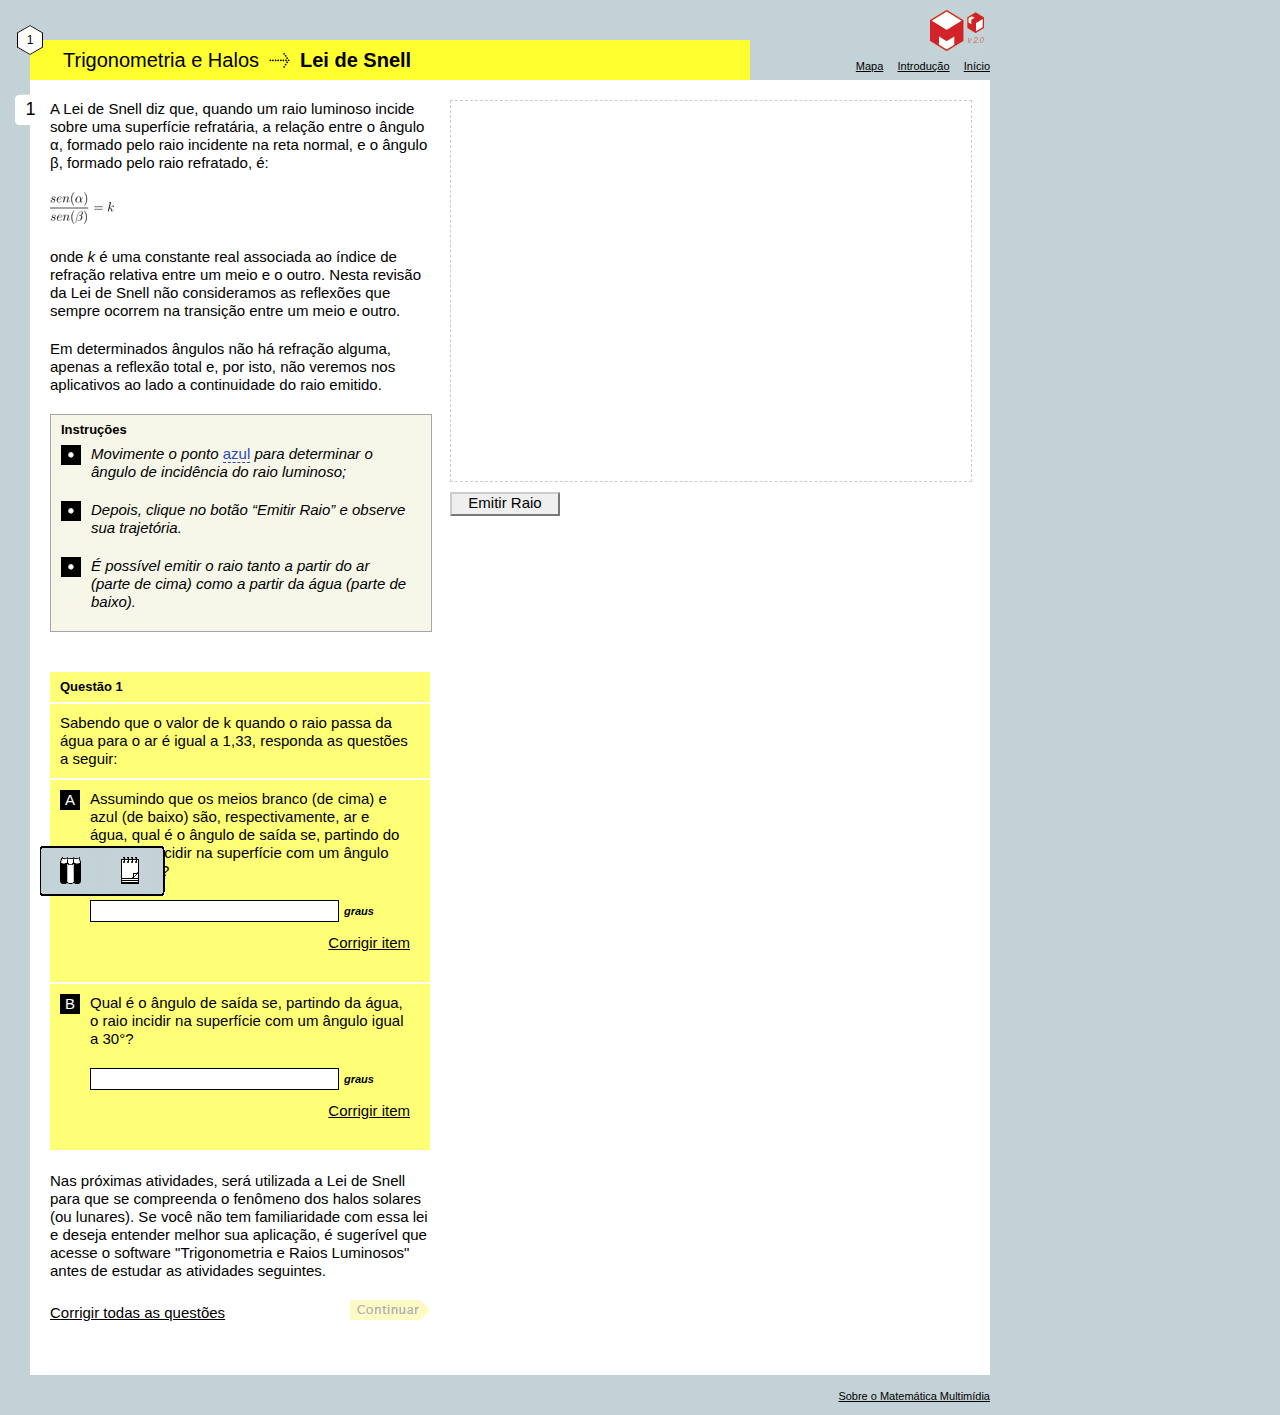
==== commit 67fb957d: "atualizando" ====
--- a/atividade1_parte1.html
+++ b/atividade1_parte1.html
@@ -1,178 +1,192 @@
 ﻿<!DOCTYPE html PUBLIC "-//W3C//DTD XHTML 1.0 Strict//EN"
 "http://www.w3.org/TR/xhtml1/DTD/xhtml1-strict.dtd">
-<html xmlns = "http://www.w3.org/1999/xhtml"  xml:lang = "pt-br"  lang = "pt-br">
-	<head>
-		<meta http-equiv="Content-Type" content="text/html; charset=utf-8" /> 
-		
-		<link rel="stylesheet" type="text/css" href="css/estilo.css" media="screen, projection" title="normal"/>
-		<link rel="alternate stylesheet"  type="text/css" href="css/estilo2.css" title="grande" />
-		
-		<link rel="stylesheet" type="text/css" href="css/popup.css" media="screen, projection" />
-		<link rel="stylesheet" type="text/css" href="css/notas.css" media="screen, projection" />
-		<link rel="stylesheet" type="text/css" href="css/bloco.css" media="screen, projection" />
-		<link rel="stylesheet" type="text/css" href="css/calculadora.css" media="screen, projection" />
-		<!--[if IE 7]>
+<html xmlns="http://www.w3.org/1999/xhtml" xml:lang="pt-br" lang="pt-br">
+
+<head>
+    <meta http-equiv="Content-Type" content="text/html; charset=utf-8" />
+
+    <link rel="stylesheet" type="text/css" href="css/estilo.css" media="screen, projection" title="normal" />
+    <link rel="alternate stylesheet" type="text/css" href="css/estilo2.css" title="grande" />
+
+    <link rel="stylesheet" type="text/css" href="css/popup.css" media="screen, projection" />
+    <link rel="stylesheet" type="text/css" href="css/notas.css" media="screen, projection" />
+    <link rel="stylesheet" type="text/css" href="css/bloco.css" media="screen, projection" />
+    <link rel="stylesheet" type="text/css" href="css/calculadora.css" media="screen, projection" />
+    <!--[if IE 7]>
 			<link rel="stylesheet" type="text/css" href="css/estilo_ie7.css" media="screen, projection" />
 		<![endif]-->
-		<!--[if lte IE 6]>	
+    <!--[if lte IE 6]>	
 			<link rel="stylesheet" type="text/css" href="css/estilo_ie6.css" media="screen, projection" />
 		<![endif]-->
-		
-		<script type="text/javascript" src="scripts/AC_RunActiveContent.js"></script>
-		<script type="text/javascript" src="scripts/protoaculous.js"></script>
-		<script type="text/javascript" src="scripts/popup.js"></script>
-		<script type="text/javascript" src="scripts/notas.js"></script>
-		<script type="text/javascript" src="scripts/bloco.js"></script>
-		<script type="text/javascript" src="scripts/calculadora.js"></script>
-		<script type="text/javascript" src="scripts/rolagem.js"></script>
-		
-		<!-- O arquivo referencias.js e curiosidades.js devem ser incluídos depois do interface -->
-		<script type="text/javascript" src="scripts/interface.js"></script>
-		<script type="text/javascript" src="scripts/referencias.js"></script>
-		<script type="text/javascript" src="scripts/curiosidades.js"></script>
-		
-		<!-- O arquivo exemplo_correcao.js que contem as funções que corrigem, deve ser incluido antes do exemplo_conteudo.js-->
-		<!-- O arquivo inputs.js deve ser incluído por último -->
-		<script type="text/javascript" src="scripts/m3_geral.js"></script>
-		<script type="text/javascript" src="scripts/refracao.js"></script>
-		<script type="text/javascript" src="scripts/refracao_atv1_correcao.js"></script>
-		<script type="text/javascript" src="scripts/refracao_atv1_conteudo.js"></script>
-		<script type="text/javascript" src="scripts/inputs.js"></script>
 
-		<script type="text/javascript">
-			var PosicaoAtual = {Atividade: 1, Parte: 0};
-			var ProximaParte = 'mapa.html';
-			var Links = $H({
-				ponto_azul: {
-					conteudo: '<img src="imgs/ponto_azul.png" width="30px" alt=""/>',
-					layout: ['seta_baixo', 'esquerda'],
-					largura: 2
-				}
-			});
-		</script>
-	
-		<title>Trigonometria e Halos</title>
-	</head>
-	<body>
-	<!--
+    <script type="text/javascript" src="scripts/AC_RunActiveContent.js"></script>
+    <script type="text/javascript" src="scripts/protoaculous.js"></script>
+    <script type="text/javascript" src="scripts/salvaLocal.js"></script>
+    <script type="text/javascript" src="scripts/popup.js"></script>
+    <script type="text/javascript" src="scripts/notas.js"></script>
+    <script type="text/javascript" src="scripts/bloco.js"></script>
+    <script type="text/javascript" src="scripts/calculadora.js"></script>
+    <script type="text/javascript" src="scripts/rolagem.js"></script>
+
+    <!-- O arquivo referencias.js e curiosidades.js devem ser incluídos depois do interface -->
+    <script type="text/javascript" src="scripts/interface.js"></script>
+    <script type="text/javascript" src="scripts/referencias.js"></script>
+    <script type="text/javascript" src="scripts/curiosidades.js"></script>
+
+    <!-- O arquivo exemplo_correcao.js que contem as funções que corrigem, deve ser incluido antes do exemplo_conteudo.js-->
+    <!-- O arquivo inputs.js deve ser incluído por último -->
+    <script type="text/javascript" src="scripts/m3_geral.js"></script>
+    <script type="text/javascript" src="scripts/refracao.js"></script>
+    <script type="text/javascript" src="scripts/refracao_atv1_correcao.js"></script>
+    <script type="text/javascript" src="scripts/refracao_atv1_conteudo.js"></script>
+    <script type="text/javascript" src="scripts/inputs.js"></script>
+    <meta name=viewport content="width=device-width,initial-scale=1">
+    <script src="https://www.geogebra.org/apps/deployggb.js"></script>
+
+    <script type="text/javascript">
+        var PosicaoAtual = {
+            Atividade: 1,
+            Parte: 0
+        };
+        var ProximaParte = 'mapa.html';
+        var Links = $H({
+            ponto_azul: {
+                conteudo: '<img src="imgs/ponto_azul.png" width="30px" alt=""/>',
+                layout: ['seta_baixo', 'esquerda'],
+                largura: 2
+            }
+        });
+    </script>
+
+    <title>Trigonometria e Halos</title>
+</head>
+
+<body>
+    <!--
 	Nunca crie um "onload" aqui, use a Classe Event do Prototype: Event.observe(window, 'load', funcaoAqui);
 	Veja um exemplo no arquivo exemplo_correcao.js
 	-->
-		<div id="container">
-			<div id="cabecalho">
-				<div id="onde_estou">
-					<div class="numero_atividade">1</div>
-					<h1>Trigonometria e Halos</h1> <img src="img_layout/setinha-cabecalho.gif" alt=""/> <h2>Lei de Snell</h2>
-				</div>
-				<div id="logo"></div>
-				<div id="links">
-					<a id="mapa" href="mapa.html" >Mapa</a>
-					<a href="introducao.html">Introdução</a>
-					<a href="index.html">Início</a>
-				</div>
-				
-				<div class="limpador"></div>
-			</div>
-			<!-- Por enquanto o controle de partes trancadas n�o ser� implementado-->
-			<ul id="partes">
-			</ul>
-						
-			<div id="software">
-				<div id="conteudo">
-					<object id="SalvaLocal" name="SalvaLocal" type="application/x-shockwave-flash" data="applets/SalvaLocal.swf" width="1" height="1">
-						<param name="menu" value="false" />
-						<param name="movie" value="applets/SalvaLocal.swf" />
-					</object>
-					<div class="texto_solto">
-						<p>
-							A Lei de Snell diz que, quando um raio luminoso incide sobre uma superfície refratária, a relação entre o ângulo &#945;, formado pelo raio incidente na reta normal, e o ângulo &#946;, formado pelo raio refratado, é:
-						</p>
-						<p class="formula"> <img src="imgs/form1.png" alt="imagem da form1" /> </p>
-						<p>onde <em>k</em> é uma constante real associada ao índice de refração relativa entre um meio e o outro. Nesta revisão da Lei de Snell não consideramos as reflexões que sempre ocorrem na transição entre um meio e outro.</p>
-						<p>Em determinados ângulos não há refração alguma, apenas a reflexão total e, por isto, não veremos nos aplicativos ao lado a continuidade do raio emitido.</p>
-	
-					</div>
-					
-					<div class="caixa instrucoes">
-						<h2>Instruções</h2>
-						<p>
-							Movimente o ponto <a id="ponto_azul">azul</a> para determinar o ângulo de incidência do raio luminoso;
-						</p>
-						<p>
-							Depois, clique no botão “Emitir Raio” e observe sua trajetória.
-						</p>
-						<p>
-							É possível emitir o raio tanto a partir do ar (parte de cima) como a partir da água (parte de baixo).
-						</p>
-						
-					</div>
-					<div id="questoes">
-					
-						<!--
+    <div id="container">
+        <div id="cabecalho">
+            <div id="onde_estou">
+                <div class="numero_atividade">1</div>
+                <h1>Trigonometria e Halos</h1> <img src="img_layout/setinha-cabecalho.gif" alt="" />
+                <h2>Lei de Snell</h2>
+            </div>
+            <div id="logo"></div>
+            <div id="links">
+                <a id="mapa" href="mapa.html">Mapa</a>
+                <a href="introducao.html">Introdução</a>
+                <a href="index.html">Início</a>
+            </div>
+
+            <div class="limpador"></div>
+        </div>
+        <!-- Por enquanto o controle de partes trancadas n�o ser� implementado-->
+        <ul id="partes">
+        </ul>
+
+        <div id="software">
+            <div id="conteudo">
+                <div class="texto_solto">
+                    <p>
+                        A Lei de Snell diz que, quando um raio luminoso incide sobre uma superfície refratária, a relação entre o ângulo &#945;, formado pelo raio incidente na reta normal, e o ângulo &#946;, formado pelo raio refratado, é:
+                    </p>
+                    <p class="formula"> <img src="imgs/form1.png" alt="imagem da form1" /> </p>
+                    <p>onde <em>k</em> é uma constante real associada ao índice de refração relativa entre um meio e o outro. Nesta revisão da Lei de Snell não consideramos as reflexões que sempre ocorrem na transição entre um meio e outro.</p>
+                    <p>Em determinados ângulos não há refração alguma, apenas a reflexão total e, por isto, não veremos nos aplicativos ao lado a continuidade do raio emitido.</p>
+
+                </div>
+
+                <div class="caixa instrucoes">
+                    <h2>Instruções</h2>
+                    <p>
+                        Movimente o ponto <a id="ponto_azul">azul</a> para determinar o ângulo de incidência do raio luminoso;
+                    </p>
+                    <p>
+                        Depois, clique no botão “Emitir Raio” e observe sua trajetória.
+                    </p>
+                    <p>
+                        É possível emitir o raio tanto a partir do ar (parte de cima) como a partir da água (parte de baixo).
+                    </p>
+
+                </div>
+                <div id="questoes">
+
+                    <!--
 						Para o Script se localizar, essa div "texto_gen�rico" � necess�ria. Caso n�o tenha texto aqui, deixe ela vazia.
 						Coloque aqui qualquer texto gen�rico de instru��es e teoria.
 						-->
-						<div id="texto_generico">
-						</div>
+                    <div id="texto_generico">
+                    </div>
 
-						
-						<!-- Aqui v�o ser colocadas as quest�es, via JavaScript.-->
-						
-						<div id="parte1_q1"></div>
-						<p>
-							Nas próximas atividades, será utilizada a Lei de Snell para que se compreenda o fenômeno dos halos solares (ou lunares). Se você não tem familiaridade com essa lei e deseja entender melhor  sua aplicação, é sugerível que acesse o software "Trigonometria e Raios Luminosos" antes de estudar as atividades seguintes.
-						<p>
 
-						<a href="javascript:;" id="corrigir_tudo">Corrigir todas as questões</a>
+                    <!-- Aqui v�o ser colocadas as quest�es, via JavaScript.-->
 
-						<a id="link_continuar">
-							<span class="escondido">Continuar</span>
-						</a>
-						<div class="limpador"></div>
-					</div>
-				</div>
-			</div>
-			<br class="limpador" />
-			<div id="rodape">
-				<a href="http://m3.mat.br" target="_blank">Sobre o Matemática Multimídia</a>
-			</div>
-		</div>
-		<div id="applet">
-			<div id="borda_applet" class="altura_applet_4 borda sem_fundo">
-				<applet name="ggbApplet" code="geogebra.GeoGebraApplet" codebase="./" archive="jars/geogebra.jar" width="519" height="380" MAYSCRIPT>
-					<param name="filename" value="applets/refracao_agua.ggb" />
-					<param name="framePossible" value="false" />
-					<param name="showResetIcon" value="false" />
-					<param name="enableRightClick" value="false" />
-					<param name="showMenuBar" value="false" />
-					<param name="showToolBar" value="false" />
-					<param name="showToolBarHelp" value="false" />
-					<param name="showAlgebraInput" value="false" />
-					<param name="scriptable" value="true" />                                            
-					<param name="enableShiftDragZoom" value="false" />
-					<param name="enableLabelDrags" value="false"/>
-					
-				</applet>
-				<div class="canto sup_esq"></div>
-				<div class="canto sup_dir"></div>
-				<div class="canto inf_esq"></div>
-				<div class="canto inf_dir"></div>
-				<div id="associacao"></div>
-			</div>
-			<div id="comandos">
-				<input type="button" class="botao botao_grande" onClick="javascript:animaRaio_p1();" value="Emitir Raio"> 
-			</div>
-		</div>
-		
-		<div id="associado"></div>
-		
-		
-		<div id="ferramentas">
-			<a href="javascript:;" onclick="return false;" id="link_notas"><span class="escondido">referencias</span></a>
-			<a href="javascript:;" onclick="return false;" id="link_bloco"><span class="escondido">bloco de notas</span></a>
-			<a href="javascript:;" id="link_calculadora" onclick="javascript:calculadora();"><span class="escondido">calculadora</span></a>
-			<a href="javascript:setActiveStyleSheet('grande');" id="link_acessibilidade"><span class="escondido">acessibilidade</span></a>
-		</div>
-		<div id="calc" class="escondido"></div>
-	</body>
+                    <div id="parte1_q1"></div>
+                    <p>
+                        Nas próximas atividades, será utilizada a Lei de Snell para que se compreenda o fenômeno dos halos solares (ou lunares). Se você não tem familiaridade com essa lei e deseja entender melhor sua aplicação, é sugerível que acesse o software "Trigonometria
+                        e Raios Luminosos" antes de estudar as atividades seguintes.
+                        <p>
+
+                            <a href="javascript:;" id="corrigir_tudo">Corrigir todas as questões</a>
+
+                            <a id="link_continuar">
+                                <span class="escondido">Continuar</span>
+                            </a>
+                            <div class="limpador"></div>
+                </div>
+            </div>
+        </div>
+        <br class="limpador" />
+        <div id="rodape">
+            <a href="http://m3.ime.unicamp.br" target="_blank">Sobre o Matemática Multimídia</a>
+        </div>
+    </div>
+    <div id="applet">
+        <div id="borda_applet" class="altura_applet_4 borda sem_fundo">
+            <div id="ggbApplet"></div>
+            <script>
+                var ggbApp = new GGBApplet({
+                    "appName": "classic",
+                    "width": 519,
+                    "height": 380,
+                    "filename": "applets/refracao_agua.ggb",
+                    "showResetIcon": false,
+                    "enableRightClick": false,
+                    "showMenuBar": false,
+                    "showToolBar": false,
+                    "showToolBarHelp": false,
+                    "showAlgebraInput": false,
+                    "enableShiftDragZoom": false,
+                    "enableLabelDrags": false,
+                    "useBrowserForJS": true
+                }, true);
+                window.addEventListener("load", function() {
+                    ggbApp.inject('ggbApplet');
+                });
+            </script>
+            <div class="canto sup_esq"></div>
+            <div class="canto sup_dir"></div>
+            <div class="canto inf_esq"></div>
+            <div class="canto inf_dir"></div>
+            <div id="associacao"></div>
+        </div>
+        <div id="comandos">
+            <input type="button" class="botao botao_grande" onClick="javascript:animaRaio_p1();" value="Emitir Raio">
+        </div>
+    </div>
+
+    <div id="associado"></div>
+
+
+    <div id="ferramentas">
+        <a href="javascript:;" onclick="return false;" id="link_notas"><span class="escondido">referencias</span></a>
+        <a href="javascript:;" onclick="return false;" id="link_bloco"><span class="escondido">bloco de notas</span></a>
+        <!-- <a href="javascript:;" id="link_calculadora" onclick="javascript:calculadora();"><span class="escondido">calculadora</span></a>
+        <a href="javascript:setActiveStyleSheet('grande');" id="link_acessibilidade"><span class="escondido">acessibilidade</span></a> -->
+    </div>
+    <div id="calc" class="escondido"></div>
+</body>
+
 </html>--- a/css/estilo.css
+++ b/css/estilo.css
@@ -1,6 +1,6 @@
 *
 {
-	font: 13px/16px "Lucida Sans Unicode","Lucida Sans", "Bitstream Vera Sans", "DejaVu Sans";
+	font: 15px/18px "Fira Sans", sans-serif;
 	list-style-type: none;
 	margin: 0;
 	padding: 0;
@@ -35,7 +35,7 @@
 	text-indent:-9999px;
 	width:15px;
 	height:15px;
-	
+
 }
 
 .radio.radio_checado { background-position: -15px 0; }
@@ -56,7 +56,7 @@
 	width:20px;
 	height:20px;
 	margin-right: 10px;
-	
+
 }
 
 .check.check_checado { background-position: 0 0; }
@@ -67,16 +67,16 @@
 
 /* definições básicas */
 
-.ancora 
+.ancora
 {
 	list-style-type: none !important;
 	margin: 0 !important;
 	padding: 0 !important;
 	text-decoration: none !important;
 	border: none !important;
-}	
-
-.botao {height:21px; font-size: 11px; margin-right:7px; padding-bottom: 2px; text-align:center; border: 2px outset #CCC;}
+}
+
+.botao {height:24px; margin-right:7px; padding-bottom: 2px; text-align:center; border: 2px outset #CCC;}
 .botao:active{border: 2px inset #CCC;}
 .botao.desabilitado, .botao.desabilitado:active{color: #999; border: 2px outset grey;}
 .botao_pequeno {width: 50px;}
@@ -116,7 +116,7 @@
 	height: auto;
 	margin-left: -20px;
 	width: 100%;
-	z-index: 1;	
+	z-index: 1;
 }
 
 #fichas
@@ -157,20 +157,20 @@
 
 .parte_feita a
 {
-	
+
 	background: url(../img_layout/parte_feita.gif) no-repeat;
 	z-index: 3;
 }
 
 .parte_quase_feita a
 {
-	
+
 	background: url(../img_layout/parte_quase_feita.gif) no-repeat;
 	z-index: 3;
 }
 
 
-.parte_atual 
+.parte_atual
 {
 	font-size: 18px;
 	width: 31px;
@@ -283,7 +283,7 @@
 
 #ferramentas
 {
-	width: 240px;
+	width: 125px;
 	height: 50px;
 	background: url(../img_layout/barra-ferramentas.gif) no-repeat;
 	position: fixed;
@@ -348,7 +348,7 @@
 
 #onde_estou *
 {
-	font-size: 18px;
+	font-size: 20px;
 	line-height: 40px;
 	display: inline;
 }
@@ -404,7 +404,7 @@
 	width: 240px;
 	text-align: right;
 	margin-top: 5px;
-	
+
 }
 
 #links a
@@ -668,7 +668,7 @@
 #questoes .questao .input_texto .sem_margem {margin: 0 !important;}
 .sem_margem {margin: 0 !important;}
 
-#questoes .questao .input_radio input{ margin-right: 5px;}
+#questoes .questao .input_radio input{ margin-right: 5px; border: 0 !important; height: auto; background: none !important;}
 #questoes .questao .input_radio label span{ padding: 0 3px; margin-right: 12px;}
 #questoes .questao .input_radio div{ width: 348px; float: left;}
 #questoes .questao .input_radio .correto label{background: url(../img_layout/certinho.gif) bottom right no-repeat; }
@@ -676,6 +676,10 @@
 #questoes .questao .input_radio .incorreto label{background: url(../img_layout/erradinho.gif) bottom right no-repeat; }
 #questoes .questao .input_radio .incorreto span{background-color: #ffb47f;}
 
+#questoes .questao .input_check input{ margin-right: 5px; border: 0 !important; height: auto !important; background: none !important;}
+#questoes .questao .input_check label span{ padding: 0 3px; margin-right: 12px;}
+#questoes .questao .input_check div{ width: 348px; float: left;}
+
 #questoes .questao .texto p{ margin-left: 30px; width: 318px !important;}
 
 #questoes .questao .pq_errei{background-color: #fffea1; border-top: 3px dotted white; margin-top: 10px;}
@@ -689,7 +693,6 @@
 	text-decoration: underline;
 	margin-top: 6px;
 	margin-bottom: 10px;
-	font-size: 11px;
 	padding-left: 25px;
 	background-position: 20px center;
 	background-repeat: no-repeat;
@@ -728,7 +731,7 @@
 
 #questoes .questao .selecionada .ajuda:hover, #questoes .questao .selecionada .ajuda.ativo
 {
-	background-position: bottom center; 
+	background-position: bottom center;
 }
 
 
@@ -878,7 +881,7 @@
 	width: 245px;
 	height: 261px;
 	background: url(../img_layout/calc.gif) no-repeat;
-	position: fixed; 
+	position: fixed;
 	bottom: 58px;
 	left: 39px;
 	z-index: 1201;
@@ -903,7 +906,7 @@
 
 #link_continuar.ativado
 {
-	background: url(../img_layout/continuar-amarelo-ativado.gif) no-repeat;	
+	background: url(../img_layout/continuar-amarelo-ativado.gif) no-repeat;
 }
 
 #rodape
@@ -965,19 +968,9 @@
 
 /* Classes auxiliares*/
 
-.escondido
-{
-	visibility: hidden;
-	display: none;
-}
-
-.some { margin-left: -6000px !important; }
-
-.limpador
-{
-	height: 5px;
-	clear: both;
-}
+.escondido{visibility: hidden; display: none;}
+.some { position: absolute; left: -6000px !important; }
+.limpador{height: 0px; clear: both;}
 
 
 .recipiente.errado {background: #ffb47f url(../img_layout/erradinho.gif) bottom right no-repeat !important;}
@@ -1015,4 +1008,4 @@
 	top: 0;
 	left:0;
 	z-index:500;
-}+}
--- a/css/estilo2.css
+++ b/css/estilo2.css
@@ -1,6 +1,6 @@
 *
 {
-	font: 16px/19px "Lucida Sans Unicode","Lucida Sans", "Bitstream Vera Sans", "DejaVu Sans";
+	font: 18px/21px "Fira Sans", sans-serif;
 	list-style-type: none;
 	margin: 0;
 	padding: 0;
@@ -34,7 +34,7 @@
 	text-indent:-9999px;
 	width:15px;
 	height:15px;
-	
+
 }
 
 .esperando .input_radio .radio { background-position: -30px 0 !important; }
@@ -52,7 +52,7 @@
 	width:20px;
 	height:20px;
 	margin-right: 10px;
-	
+
 }
 
 .check_checado { background-position: 0 0; }
@@ -61,14 +61,14 @@
 
 /* definições básicas */
 
-.ancora 
+.ancora
 {
 	list-style-type: none !important;
 	margin: 0 !important;
 	padding: 0 !important;
 	text-decoration: none !important;
 	border: none !important;
-}	
+}
 
 .botao {height:29px; font-size: 14px; margin-right:7px; padding-bottom: 2px; text-align:center; border: 2px outset #CCC;}
 .botao:active{border: 2px inset #CCC;}
@@ -112,7 +112,7 @@
 	height: auto;
 	margin-left: -20px;
 	width: 100%;
-	z-index: 1;	
+	z-index: 1;
 }
 
 #fichas
@@ -153,20 +153,20 @@
 
 .parte_feita a
 {
-	
+
 	background: url(../img_layout/parte_feita.gif) no-repeat;
 	z-index: 3;
 }
 
 .parte_quase_feita a
 {
-	
+
 	background: url(../img_layout/parte_quase_feita.gif) no-repeat;
 	z-index: 3;
 }
 
 
-.parte_atual 
+.parte_atual
 {
 	font-size: 18px;
 	width: 31px;
@@ -400,7 +400,7 @@
 	width: 240px;
 	text-align: right;
 	margin-top: 5px;
-	
+
 }
 
 #links a
@@ -664,13 +664,17 @@
 #questoes .questao .input_texto .sem_margem {margin: 0 !important;}
 .sem_margem {margin: 0 !important;}
 
-#questoes .questao .input_radio input{ margin-right: 5px;}
+#questoes .questao .input_radio input{ margin-right: 5px; border: 0 !important; height: auto; background: none !important;}
 #questoes .questao .input_radio label span{ padding: 0 3px; margin-right: 12px;}
 #questoes .questao .input_radio div{ width: 348px; float: left;}
 #questoes .questao .input_radio .correto label{background: url(../img_layout/certinho.gif) bottom right no-repeat; }
 #questoes .questao .input_radio .correto span{background-color: #beff73;}
 #questoes .questao .input_radio .incorreto label{background: url(../img_layout/erradinho.gif) bottom right no-repeat; }
 #questoes .questao .input_radio .incorreto span{background-color: #ffb47f;}
+
+#questoes .questao .input_check input{ margin-right: 5px; border: 0 !important; height: auto !important; background: none !important;}
+#questoes .questao .input_check label span{ padding: 0 3px; margin-right: 12px;}
+#questoes .questao .input_check div{ width: 348px; float: left;}
 
 #questoes .questao .texto p{ margin-left: 30px; width: 318px !important;}
 
@@ -723,7 +727,7 @@
 
 #questoes .questao .selecionada .ajuda:hover, #questoes .questao .selecionada .ajuda.ativo
 {
-	background-position: bottom center; 
+	background-position: bottom center;
 }
 
 
@@ -873,7 +877,7 @@
 	width: 245px;
 	height: 261px;
 	background: url(../img_layout/calc.gif) no-repeat;
-	position: fixed; 
+	position: fixed;
 	bottom: 58px;
 	left: 39px;
 	z-index: 1201;
@@ -898,7 +902,7 @@
 
 #link_continuar.ativado
 {
-	background: url(../img_layout/continuar-amarelo-ativado.gif) no-repeat;	
+	background: url(../img_layout/continuar-amarelo-ativado.gif) no-repeat;
 }
 
 #rodape
@@ -960,19 +964,9 @@
 
 /* Classes auxiliares*/
 
-.escondido
-{
-	visibility: hidden;
-	display: none;
-}
-
-.some { margin-left: -6000px !important; }
-
-.limpador
-{
-	height: 5px;
-	clear: both;
-}
+.escondido{visibility: hidden; display: none;}
+.some { position: absolute; left: -6000px !important; }
+.limpador{height: 0px; clear: both;}
 
 
 .recipiente.errado {background: #ffb47f url(../img_layout/erradinho.gif) bottom right no-repeat !important;}
@@ -1010,4 +1004,4 @@
 	top: 0;
 	left:0;
 	z-index:500;
-}+}
--- a/css/popup.css
+++ b/css/popup.css
@@ -18,7 +18,7 @@
 .desesperados {position: fixed; top: 200px; left:200px;}
 .aviso .popup{ background: #fff url(../img_layout/exclamacao.gif) no-repeat 0 center; border: 2px solid RGB(210, 35,42) !important; padding-left:30px !important; font-size: 11px !important; line-height: 14px !important;}
 .popup_container .popup{ background-color: #fff; border: 2px solid black; padding: 10px; }
-.desesperados .popup{ background-color: RGB(255,255,48) !important; border: 2px solid black; padding: 10px; }
+.desesperados .popup{ background-color: RGB(191,255,128) !important; border: 2px solid black; padding: 10px; }
 .desesperados p, .desesperados div {margin-bottom:10px; }
 .popup_container .popup a{text-decoration: underline; cursor: pointer;}
 .popup_container .seta_baixo
@@ -88,4 +88,4 @@
 	height: 2px;
 	margin-left: 2px;
 	position: absolute;
-}+}
--- a/css/notas.css
+++ b/css/notas.css
@@ -6,7 +6,7 @@
 .popup .notas p { margin-bottom: 10px; width: auto !important;}
 .popup .notas .titulo { font-weight: bold;}
 .popup .notas .texto { max-height: 250px !important; overflow: auto; margin-bottom:20px; width: auto !important; padding: 0 !important;}
-.popup .notas .fechar_popup { position: absolute; right:10px; bottom:10px; font: 13px/16px "Lucida Sans Unicode", "Lucida Sans"; text-decoration: underline; }
+.popup .notas .fechar_popup { position: absolute; right:10px; bottom:10px; font: 15px/18px "Fira Sans", sans-serif; text-decoration: underline; }
 .popup .notas #referencias { right: 5px; position: absolute; top: 5px;}
 .popup .notas #referencias a { float:left; text-decoration: none; background-color: #AEBED5; color: #000; width: 20px; height: 20px; line-height: 20px; text-align: center; margin-right: 2px;}
 .popup .notas #referencias a.selecionada { background-color: #3248B5; color: #FFF;}
--- a/css/bloco.css
+++ b/css/bloco.css
@@ -5,12 +5,12 @@
 #bloco p {margin-bottom: 15px; width: auto !important; text-align: left !important;}
 #bloco em {color: #f80a06 !important;}
 #bloco .texto {margin: 41px 22px 0 22px !important; width: auto !important; padding: 0 !important;}
-#bloco .texto *{ font: bold 12px/15px  "Segoe Print", "Tekton", "Comic Sans MS",  "Tempus Sans ITC", "cursive" !important; color: #001e86;}
+#bloco .texto *{ font: bold 14px/17px "Fira Sans", sans-serif !important; color: #001e86;}
 #bloco .bloco_anterior { left: 20px;  position: absolute; bottom: 10px; width:20px; height: 20px; background: url(../img_layout/ant-atv.gif) no-repeat;}
 #bloco .bloco_anterior.desativado{background: url(../img_layout/ant-des.gif) no-repeat;}
 #bloco .bloco_proxima { left: 45px; position: absolute; bottom: 10px; margin-left:2px; width:20px; height: 20px; background: url(../img_layout/prox-atv.gif) no-repeat;}
 #bloco .bloco_proxima.desativado {background: url(../img_layout/prox-des.gif) no-repeat;}
-#bloco .bloco_fechar { right: 20px; position: absolute; bottom: 10px; font: 13px/16px "Lucida Sans Unicode", "Lucida Sans"; text-decoration: underline; }
+#bloco .bloco_fechar { right: 20px; position: absolute; bottom: 10px; font: 15px/18px "Fira Sans", sans-serif; text-decoration: underline; }
 
 #bloco.blocao{background-image: url(../img_layout/blocao.gif); width: 415px; height: 305px;}
 #bloco.blocao .texto {margin: 34px 22px 0 59px !important;}
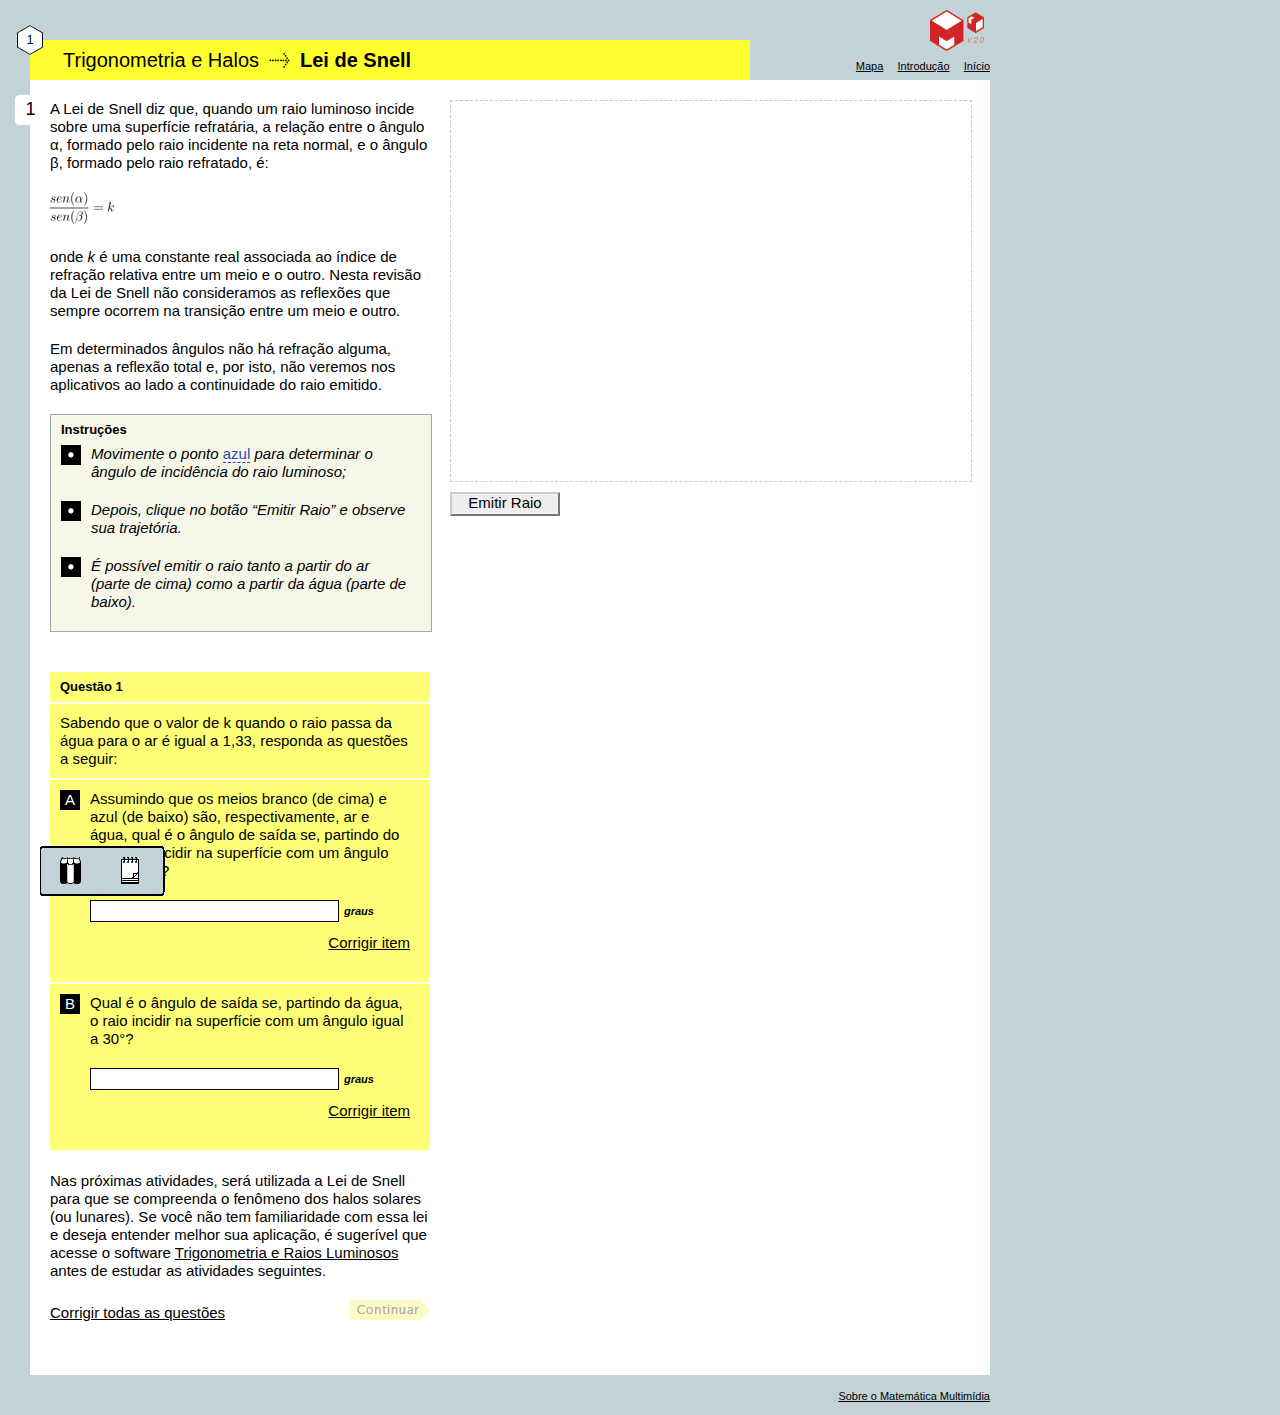
==== commit 6f0d6b3d: "Update atividade1_parte1.html" ====
--- a/atividade1_parte1.html
+++ b/atividade1_parte1.html
@@ -125,8 +125,8 @@
 
                     <div id="parte1_q1"></div>
                     <p>
-                        Nas próximas atividades, será utilizada a Lei de Snell para que se compreenda o fenômeno dos halos solares (ou lunares). Se você não tem familiaridade com essa lei e deseja entender melhor sua aplicação, é sugerível que acesse o software "Trigonometria
-                        e Raios Luminosos" antes de estudar as atividades seguintes.
+                        Nas próximas atividades, será utilizada a Lei de Snell para que se compreenda o fenômeno dos halos solares (ou lunares). Se você não tem familiaridade com essa lei e deseja entender melhor sua aplicação, é sugerível que acesse o software <a href="https://m3.ime.unicamp.br/recursos/1250">Trigonometria
+			    e Raios Luminosos</a> antes de estudar as atividades seguintes.
                         <p>
 
                             <a href="javascript:;" id="corrigir_tudo">Corrigir todas as questões</a>
@@ -189,4 +189,4 @@
     <div id="calc" class="escondido"></div>
 </body>
 
-</html>+</html>
--- a/css/bloco.css
+++ b/css/bloco.css
@@ -1,33 +1,153 @@
-
 /* bloco e blocao*/
 
-#bloco{width: 225px; height: 310px; background: url(../img_layout/bloco.gif) no-repeat; position: fixed; bottom: 56px; left: 40px; z-index: 301;}
-#bloco p {margin-bottom: 15px; width: auto !important; text-align: left !important;}
-#bloco em {color: #f80a06 !important;}
-#bloco .texto {margin: 41px 22px 0 22px !important; width: auto !important; padding: 0 !important;}
-#bloco .texto *{ font: bold 14px/17px "Fira Sans", sans-serif !important; color: #001e86;}
-#bloco .bloco_anterior { left: 20px;  position: absolute; bottom: 10px; width:20px; height: 20px; background: url(../img_layout/ant-atv.gif) no-repeat;}
-#bloco .bloco_anterior.desativado{background: url(../img_layout/ant-des.gif) no-repeat;}
-#bloco .bloco_proxima { left: 45px; position: absolute; bottom: 10px; margin-left:2px; width:20px; height: 20px; background: url(../img_layout/prox-atv.gif) no-repeat;}
-#bloco .bloco_proxima.desativado {background: url(../img_layout/prox-des.gif) no-repeat;}
-#bloco .bloco_fechar { right: 20px; position: absolute; bottom: 10px; font: 15px/18px "Fira Sans", sans-serif; text-decoration: underline; }
+#bloco {
+    width: 225px;
+    height: 310px;
+    background: url(../img_layout/bloco.gif) no-repeat;
+    position: fixed;
+    bottom: 56px;
+    left: 40px;
+    z-index: 301;
+}
 
-#bloco.blocao{background-image: url(../img_layout/blocao.gif); width: 415px; height: 305px;}
-#bloco.blocao .texto {margin: 34px 22px 0 59px !important;}
-#bloco.blocao .bloco_anterior { left: 65px;}
-#bloco.blocao .bloco_proxima { left: 90px;}
+#bloco p {
+    margin-bottom: 15px;
+    width: auto !important;
+    text-align: left !important;
+}
 
-#bloco.blocao table {border: 2px solid #00227d; margin-bottom: 13px; margin-top: -3px;  table-layout:fixed; width:20px; text-align: left; border-collapse: collapse;}
-#bloco.blocao table th {border: 2px solid #00227d; padding: 0 2px;}
-#bloco.blocao table td {border: 2px solid #00227d; border-width: 0 2px; padding: 0 2px;}
+#bloco em {
+    color: #f80a06 !important;
+}
 
-#bloco.super_blocao{background-image: url(../img_layout/bloco_gigante.png); width: 775px; height: 440px;}
-#bloco.super_blocao .texto {margin: 34px 22px 0 59px !important;}
-#bloco.super_blocao .bloco_anterior { left: 65px;}
-#bloco.super_blocao .bloco_proxima { left: 90px;}
+#bloco .texto {
+    margin: 41px 22px 0 22px !important;
+    width: auto !important;
+    padding: 0 !important;
+}
 
-#bloco.super_blocao table {border: 2px solid #00227d; margin-bottom: 13px; margin-top: -3px;  table-layout:fixed; width:20px; text-align: left; border-collapse: collapse;}
-#bloco.super_blocao table th {border: 2px solid #00227d; padding: 0 2px;}
-#bloco.super_blocao table td {border: 2px solid #00227d; border-width: 0 2px; padding: 0 2px;}
+#bloco .texto * {
+    font: bold 14px/17px "Fira Sans", sans-serif !important;
+    color: #001e86;
+}
 
-.link_nota{background: url(../img_layout/notinha.gif) right center no-repeat; padding-right: 18px; text-decoration: none !important; border-bottom: 1px solid #2E47B2; color: #2E47B2;}
+#bloco .bloco_anterior {
+    left: 20px;
+    position: absolute;
+    bottom: 10px;
+    width: 20px;
+    height: 20px;
+    background: url(../img_layout/ant-atv.gif) no-repeat;
+}
+
+#bloco .bloco_anterior.desativado {
+    background: url(../img_layout/ant-des.gif) no-repeat;
+}
+
+#bloco .bloco_proxima {
+    left: 45px;
+    position: absolute;
+    bottom: 10px;
+    margin-left: 2px;
+    width: 20px;
+    height: 20px;
+    background: url(../img_layout/prox-atv.gif) no-repeat;
+}
+
+#bloco .bloco_proxima.desativado {
+    background: url(../img_layout/prox-des.gif) no-repeat;
+}
+
+#bloco .bloco_fechar {
+    right: 20px;
+    position: absolute;
+    bottom: 10px;
+    font: 15px/18px "Fira Sans", sans-serif;
+    text-decoration: underline;
+}
+
+#bloco.blocao {
+    background-image: url(../img_layout/blocao.gif);
+    width: 415px;
+    height: 305px;
+}
+
+#bloco.blocao .texto {
+    margin: 34px 22px 0 59px !important;
+}
+
+#bloco.blocao .bloco_anterior {
+    left: 65px;
+}
+
+#bloco.blocao .bloco_proxima {
+    left: 90px;
+}
+
+#bloco.blocao table {
+    border: 2px solid #00227d;
+    margin-bottom: 13px;
+    margin-top: -3px;
+    table-layout: fixed;
+    width: 20px;
+    text-align: left;
+    border-collapse: collapse;
+}
+
+#bloco.blocao table th {
+    border: 2px solid #00227d;
+    padding: 0 2px;
+}
+
+#bloco.blocao table td {
+    border: 2px solid #00227d;
+    border-width: 0 2px;
+    padding: 0 2px;
+}
+
+#bloco.super_blocao {
+    background-image: url(../img_layout/bloco_gigante.png);
+    width: 775px;
+    height: 440px;
+}
+
+#bloco.super_blocao .texto {
+    margin: 34px 22px 0 59px !important;
+}
+
+#bloco.super_blocao .bloco_anterior {
+    left: 65px;
+}
+
+#bloco.super_blocao .bloco_proxima {
+    left: 90px;
+}
+
+#bloco.super_blocao table {
+    border: 2px solid #00227d;
+    margin-bottom: 13px;
+    margin-top: -3px;
+    table-layout: fixed;
+    width: 20px;
+    text-align: left;
+    border-collapse: collapse;
+}
+
+#bloco.super_blocao table th {
+    border: 2px solid #00227d;
+    padding: 0 2px;
+}
+
+#bloco.super_blocao table td {
+    border: 2px solid #00227d;
+    border-width: 0 2px;
+    padding: 0 2px;
+}
+
+.link_nota {
+    background: url(../img_layout/notinha.gif) right center no-repeat;
+    padding-right: 18px;
+    text-decoration: none !important;
+    border-bottom: 1px solid #2E47B2;
+    color: #2E47B2;
+}